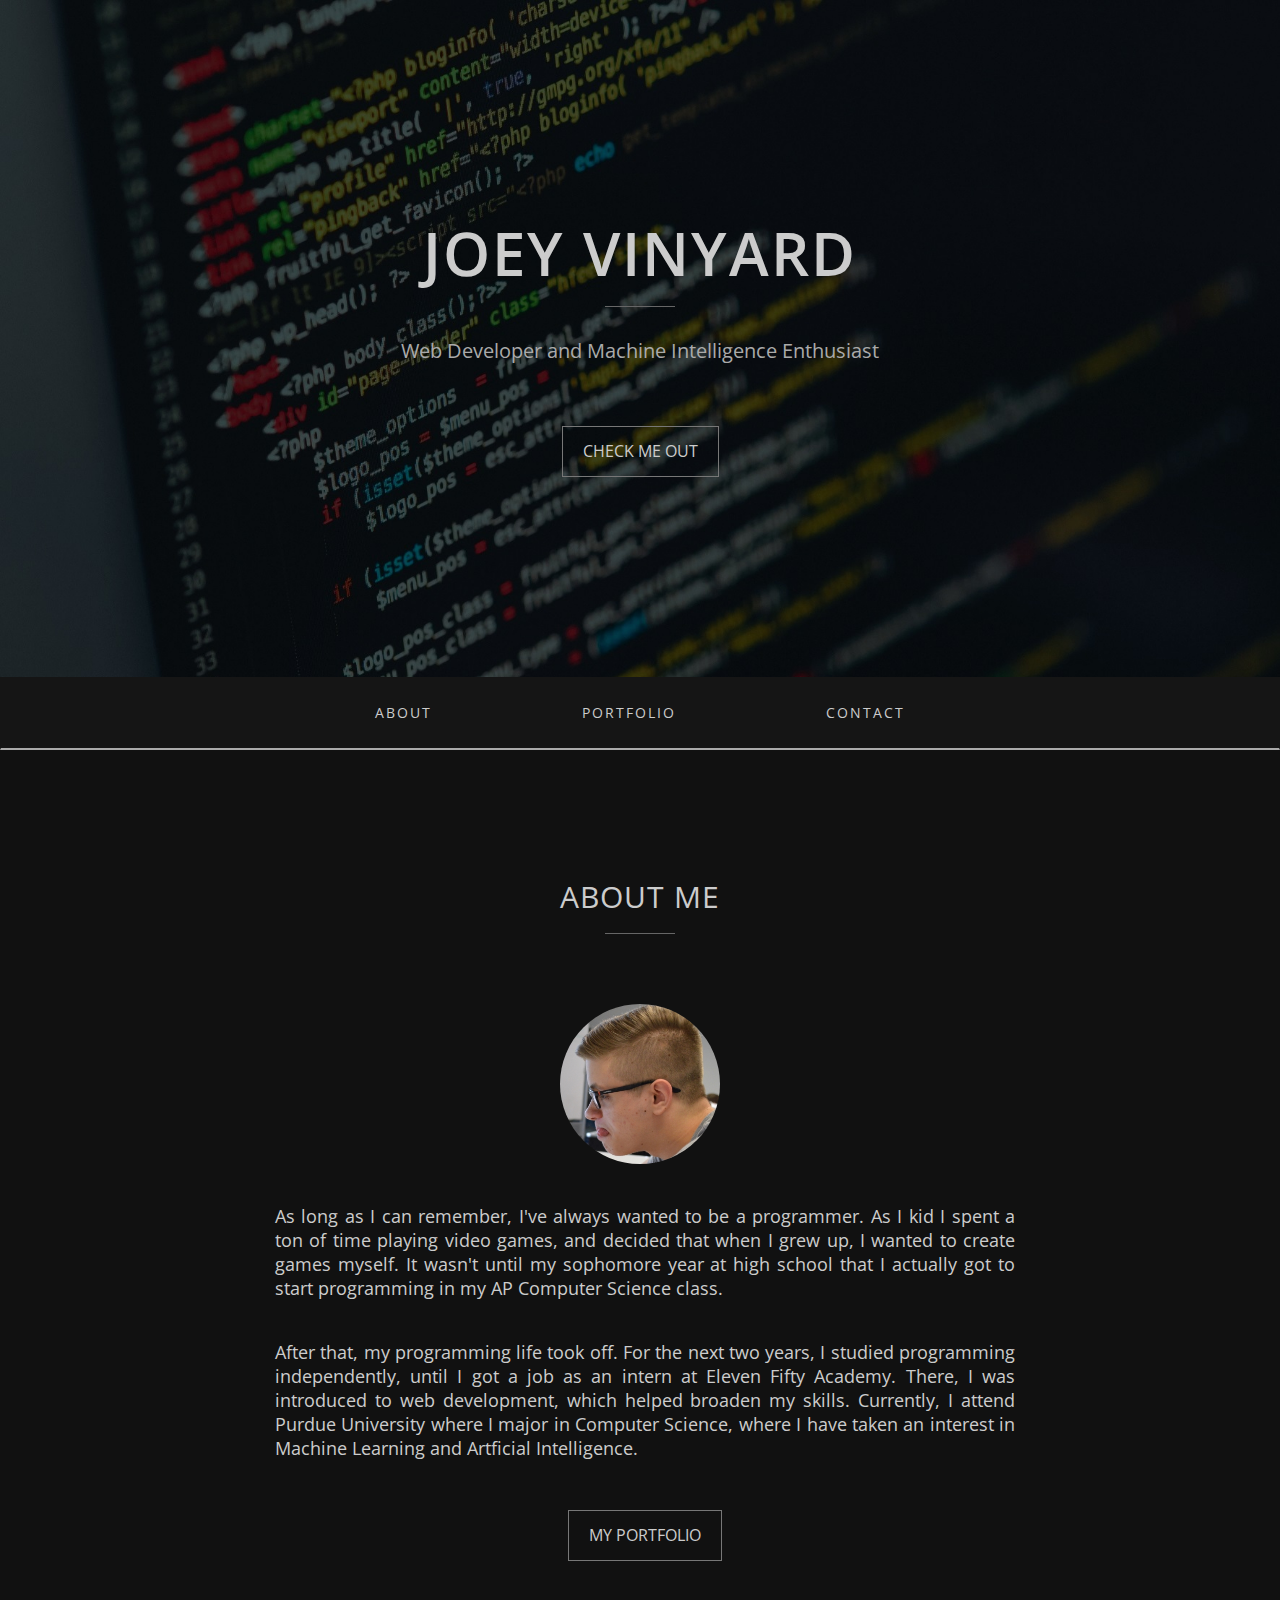
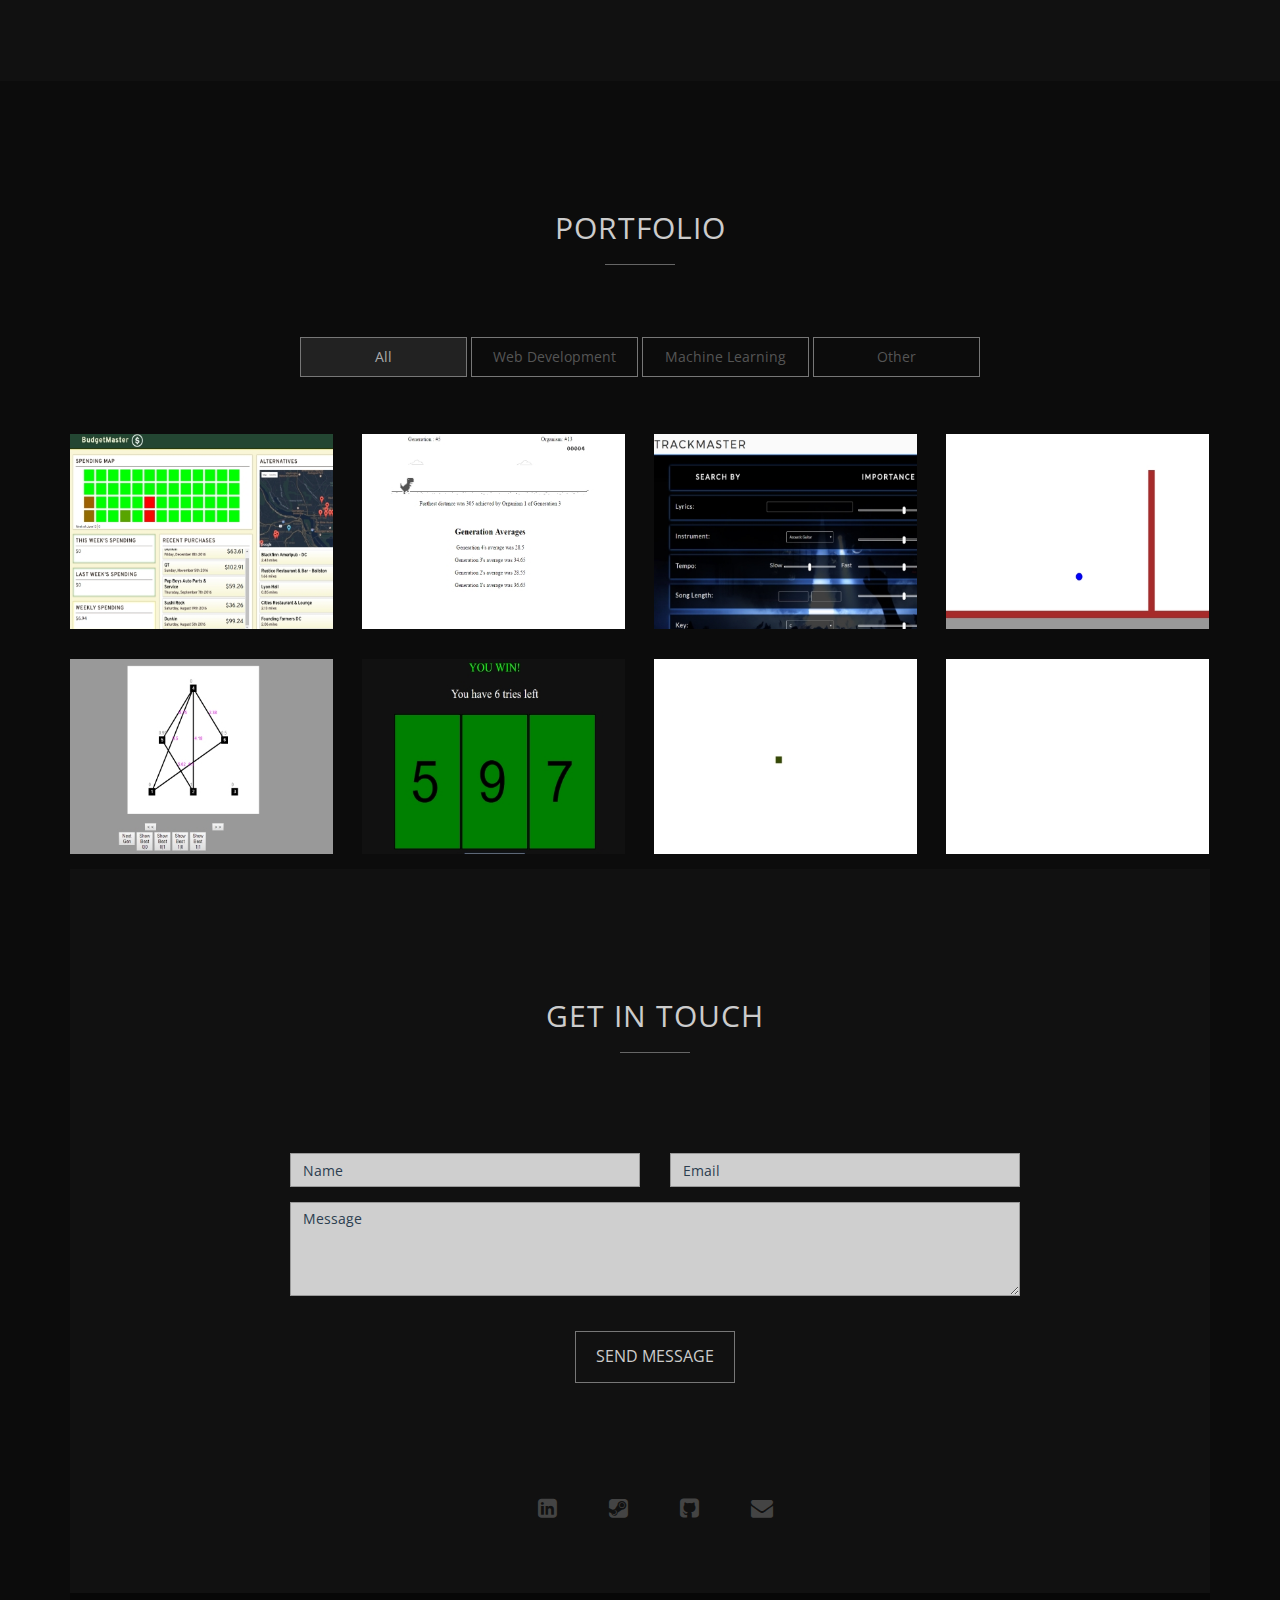
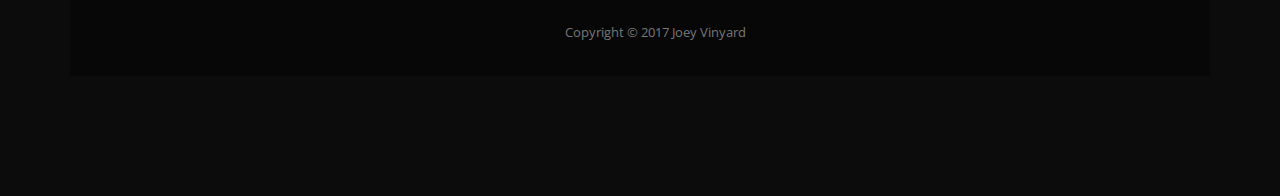
==== index.html @ f8a42db3 "Everything but php working" ====
<!DOCTYPE html>
  <html lang="en">
  <head>
    <meta charset="utf-8">
    <meta name="viewport" content="width=device-width, initial-scale=1">
    <title>Joey Vinyard's Portfolio</title>
    <meta name="description" content="">
    <meta name="author" content="">

    <link rel="shortcut icon" href="img/favicon.ico" type="image/x-icon">
    <link rel="apple-touch-icon" href="img/apple-touch-icon.png">
    <link rel="apple-touch-icon" sizes="72x72" href="img/apple-touch-icon-72x72.png">
    <link rel="apple-touch-icon" sizes="114x114" href="img/apple-touch-icon-114x114.png">

    <link rel="stylesheet" type="text/css"  href="css/bootstrap.css">
    <link rel="stylesheet" type="text/css" href="fonts/font-awesome/css/font-awesome.css">

    <link rel="stylesheet" type="text/css"  href="css/style.css">
    <link rel="stylesheet" type="text/css" href="css/nivo-lightbox/nivo-lightbox.css">
    <link rel="stylesheet" type="text/css" href="css/nivo-lightbox/default.css">
    <link href='http://fonts.googleapis.com/css?family=Open+Sans:400,700,800,600,300' rel='stylesheet' type='text/css'>

  </head>
  <body id="page-top" data-spy="scroll" data-target=".navbar-fixed-top">

    <!-- Header -->
    <header id="header">
      <div class="intro">
        <div class="container">
          <div class="row">
            <div class="intro-text">
              <h1>Joey Vinyard</h1>
              <hr>
              <p>Web Developer and Machine Intelligence Enthusiast</p>
              <a href="#about" class="btn btn-default btn-lg page-scroll">Check Me Out</a> </div>
            </div>
          </div>
        </div>
      </header>
      <!-- Navigation -->
      <div id="nav">
        <nav class="navbar navbar-custom">
          <div class="container">
            <div class="navbar-header">
              <button type="button" class="navbar-toggle" data-toggle="collapse" data-target=".navbar-main-collapse"> <i class="fa fa-bars"></i> </button>
            </div>

            <!-- Collect the nav links, forms, and other content for toggling -->
            <div class="collapse navbar-collapse navbar-main-collapse">
              <ul class="nav navbar-nav">
                <!-- Hidden li included to remove active class from about link when scrolled up past about section -->
                <li class="hidden"> <a href="#page-top"></a> </li>
                <li> <a class="page-scroll" href="#about">About</a> </li>
                <li> <a class="page-scroll" href="#portfolio">Portfolio</a> </li>
                <li> <a class="page-scroll" href="#contact">Contact</a> </li>
              </ul>
            </div>
          </div>
        </nav>
      </div>
      <!-- About Section -->
      <div id="about">
        <div class="container">
          <div class="section-title text-center center">
            <h2>About Me</h2>
            <hr>
          </div>
          <div class="row">
            <div class="col-md-12 text-center"><img src="img/about.jpg" class="img-responsive"></div>
            <div class="col-md-8 col-md-offset-2">
              <div class="about-text">
                <p>As long as I can remember, I've always wanted to be a programmer. As I kid I spent a ton of time playing video games, and decided that when I grew up, I wanted to create games myself. It wasn't until my sophomore year at high school that I actually got to start programming in my AP Computer Science class.</p>
                <p>After that, my programming life took off. For the next two years, I studied programming independently, until I got a job as an intern at Eleven Fifty Academy. There, I was introduced to web development, which helped broaden my skills. Currently, I attend Purdue University where I major in Computer Science, where I have taken an interest in Machine Learning and Artficial Intelligence.</p>
                <a href="#portfolio" class="btn btn-default btn-lg page-scroll">My Portfolio</a> </div>
              </div>
            </div>
          </div>
        </div>
        <!-- Portfolio Section -->
        <div id="portfolio">
          <div class="container">
            <div class="section-title text-center center">
              <h2>Portfolio</h2>
              <hr>
            </div>
            <div class="categories">
              <ul class="cat col-xs-10 col-xs-offset-1">
                <li>
                  <ol class="type">
                    <li>
                      <div class="button-container">
                        <a href="#" data-filter="*" class="active">All</a>
                      </div>
                    </li>
                    <li>
                      <div class="button-container">
                        <a href="#" data-filter=".web">Web Development</a>
                      </div>
                    </li>
                    <li>
                      <div class="button-container">
                        <a href="#" data-filter=".ml">Machine Learning</a>
                      </div>
                    </li>
                    <li>
                      <div class="button-container">
                        <a href="#" data-filter=".other">Other</a>
                      </div>
                    </li>
                  </ol>
                </li>
              </ul>
              <div class="clearfix"></div>
            </div>
            <div class="row">
              <div class="portfolio-items">
                <div class="col-sm-6 col-md-3 col-lg-3 web">
                  <div class="portfolio-item">
                    <div class="hover-bg"> <a href="https://github.com/JoeyVinyard/BudgetMaster" title="Budget Master" data-lightbox-gallery="gallery1">
                      <div class="hover-text">
                        <h4>Budget Master</h4>
                      </div>
                      <img src="img/portfolio/01-small.jpg" class="img-responsive" alt="Budget Master"> </a> </div>
                    </div>
                  </div>
                  <div class="col-sm-6 col-md-3 col-lg-3 ml">
                    <div class="portfolio-item">
                      <div class="hover-bg"> <a href="projects/NeuralTrex/index.html" title="Neural T-Rex" data-lightbox-gallery="gallery1">
                        <div class="hover-text">
                          <h4>Neural T-Rex</h4>
                        </div>
                        <img src="img/portfolio/02-small.jpg" class="img-responsive" alt="Neural T-Rex"> </a> </div>
                      </div>
                    </div>
                    <div class="col-sm-6 col-md-3 col-lg-3 web">
                      <div class="portfolio-item">
                        <div class="hover-bg"> <a href="https://github.com/Chris-Coraggio/TrackMaster" title="TrackMaster" data-lightbox-gallery="gallery1">
                          <div class="hover-text">
                            <h4>Track Master</h4>
                          </div>
                          <img src="img/portfolio/03-small.jpg" class="img-responsive" alt="TrackMaster"> </a> </div>
                        </div>
                      </div>
                      <div class="col-sm-6 col-md-3 col-lg-3 other">
                        <div class="portfolio-item">
                          <div class="hover-bg"> <a href="projects/JSPhysics/index.html" title="JS Physics" data-lightbox-gallery="gallery1">
                            <div class="hover-text">
                              <h4>JS Physics</h4>
                            </div>
                            <img src="img/portfolio/04-small.jpg" class="img-responsive" alt="JS Physics"> </a> </div>
                          </div>
                        </div>
                        <div class="col-sm-6 col-md-3 col-lg-3 ml">
                          <div class="portfolio-item">
                            <div class="hover-bg"> <a href="projects/NEAT-XOR/index.html" title="NEAT-XOR" data-lightbox-gallery="gallery1">
                              <div class="hover-text">
                                <h4>NEAT-XOR</h4>
                              </div>
                              <img src="img/portfolio/05-small.jpg" class="img-responsive" alt="NEAT-XOR"> </a> </div>
                            </div>
                          </div>
                          <div class="col-sm-6 col-md-3 col-lg-3 other">
                            <div class="portfolio-item">
                              <div class="hover-bg"> <a href="projects/Guessing/guess.html" title="Guessing Game" data-lightbox-gallery="gallery1">
                                <div class="hover-text">
                                  <h4>Guessing Game</h4>
                                </div>
                                <img src="img/portfolio/06-small.jpg" class="img-responsive" alt="Guessing Game"> </a> </div>
                              </div>
                            </div>
                            <div class="col-sm-6 col-md-3 col-lg-3 web">
                              <div class="portfolio-item">
                                <div class="hover-bg"> <a href="https://github.com/JoeyVinyard/SocialRuut2" title="Social Ruut" data-lightbox-gallery="gallery1">
                                  <div class="hover-text">
                                    <h4>Social Ruut</h4>
                                  </div>
                                  <img src="img/portfolio/07-small.jpg" class="img-responsive" alt="Social Ruut"> </a> </div>
                                </div>
                              </div>
                              <div class="col-sm-6 col-md-3 col-lg-3">
                                <div class="portfolio-item">
                                <div class="hover-bg"> <a title="Nothing Yet!">
                                    <div class="hover-text">
                                      <h4>Nothing Yet!</h4>
                                    </div>
                                    <img src="img/portfolio/08-small.jpg" class="img-responsive" alt="Nothing Yet!"> </a> </div>
                                  </div>
                                </div>
                              </div>
                            </div>
                            <!-- Contact Section -->
                            <div id="contact" class="text-center">
                              <div class="container">
                                <div class="section-title text-center center">
                                  <h2>Get In Touch</h2>
                                  <hr align="center">
                                </div>
                                <div class="col-md-8 col-md-offset-2">
                                  <form name="sentMessage" id="contactForm" novalidate>
                                    <div class="row">
                                      <div class="col-md-6">
                                        <div class="form-group">
                                          <input type="text" id="name" class="form-control" placeholder="Name" required="required">
                                          <p class="help-block text-danger"></p>
                                        </div>
                                      </div>
                                      <div class="col-md-6">
                                        <div class="form-group">
                                          <input type="email" id="email" class="form-control" placeholder="Email" required="required">
                                          <p class="help-block text-danger"></p>
                                        </div>
                                      </div>
                                    </div>
                                    <div class="form-group">
                                      <textarea name="message" id="message" class="form-control" rows="4" placeholder="Message" required></textarea>
                                      <p class="help-block text-danger"></p>
                                    </div>
                                    <div id="success"></div>
                                    <button type="submit" class="btn btn-default btn-lg">Send Message</button>
                                  </form>
                                  <div class="social">
                                    <ul>
                                      <li><a href="http://www.linkedin.com/in/joeyvinyard"><i class="fa fa-linkedin-square"></i></a></li>
                                      <li><a href="http://steamcommunity.com/id/bobaliny2"><i class="fa fa-steam-square"></i></a></li>
                                      <li><a href="http://www.github.com/joeyvinyard"><i class="fa fa-github-square"></i></a></li>
                                      <li><a href="mailto:joey@joeyvinyard.com"><i class="fa fa-envelope"></i></a></li>
                                    </ul>
                                  </div>
                                </div>
                              </div>
                            </div>
                            <div id="footer">
                              <div class="container text-center">
                                <div class="fnav">
                                  <p>Copyright &copy; 2017 Joey Vinyard</p>
                                </div>
                              </div>
                            </div>
                          </div>
                        </div>
                        <script type="text/javascript" src="js/jquery.1.11.1.js"></script> 
                        <script type="text/javascript" src="js/bootstrap.js"></script> 
                        <script type="text/javascript" src="js/nivo-lightbox.js"></script> 
                        <script type="text/javascript" src="js/jquery.isotope.js"></script> 
                        <script type="text/javascript" src="js/jqBootstrapValidation.js"></script> 
                        <script type="text/javascript" src="js/contact_me.js"></script> 
                        <script type="text/javascript" src="js/main.js"></script>
                      </body>
                      </html>
---- css/style.css ----
body, html {
	font-family: 'Open Sans', sans-serif;
	text-rendering: optimizeLegibility !important;
	-webkit-font-smoothing: antialiased !important;
	color: #777;
	width: 100% !important;
	height: 100% !important;
	min-height: 100%;
}
h2 {
	margin: 0 0 20px 0;
	color: #CCC;
	text-transform: uppercase;
	letter-spacing: 1px;
	font-weight: 400;
	font-size: 30px;
}
h3, h4 {
	color: #CCC;
	font-size: 18px;
	font-weight: 300;
	letter-spacing: 1px;
}
h5 {
	text-transform: uppercase;
	font-weight: 700;
	line-height: 20px;
}
p.intro {
	font-size: 16px;
	margin: 12px 0 0;
	line-height: 24px;
}
a {
	color: #555;
}
a:hover, a:focus {
	text-decoration: none;
	color: #000;
}
ul, ol {
	list-style: none;
}
.clearfix:after {
	visibility: hidden;
	display: block;
	font-size: 0;
	content: " ";
	clear: both;
	height: 0;
}
.clearfix {
	display: inline-block;
}
* html .clearfix {
	height: 1%;
}
.clearfix {
	display: block;
}
ul, ol {
	padding: 0;
	webkit-padding: 0;
	moz-padding: 0;
}
hr {
	height: 1px;
	width: 70px;
	text-align: center;
	position: relative;
	background: #666;
	margin: 0 auto;
	margin-bottom: 30px;
	border: 0;
}
/* Navigation */
#nav {
	z-index: 9999;
}
#nav.affix {
	position: fixed;
	top: 0;
	width: 100%
}
.navbar .navbar-nav {
	display: inline-block;
	float: none;
	vertical-align: top;
}
.navbar .navbar-collapse {
	text-align: center;
}
.navbar-custom {
	margin-bottom: 0;
	background-color: #151515;
	border-radius: 0px;
	padding: 10px 0;
	border-bottom: 2px solid #AAA;
}
.navbar-custom a {
	color: #CCC;
}
.navbar-custom .nav li a {
	margin: 0 60px;
	text-transform: uppercase;
	letter-spacing: 2px;
	-webkit-transition: background .3s ease-in-out;
	-moz-transition: background .3s ease-in-out;
	transition: background .3s ease-in-out;
}
.navbar-custom .nav li a:hover {
	outline: 0;
	color: #000;
	background-color: transparent;
}
.navbar-custom .nav li a:focus, .navbar-custom .nav li a:active {
	outline: 0;
	background-color: transparent;
	color: #000;
}
.navbar-custom .nav li.active {
	outline: 0;
}
.navbar-custom .nav li.active a {
	background-color: rgba(255,255,255,.3);
}
.navbar-custom .nav li.active a:hover {
	color: #fff;
}
.btn-default {
	text-transform: uppercase;
	color: #CCC;
	background-color: transparent;
	border-color: #777;
	padding: 14px 20px;
	margin: 0;
	font-size: 16px;
	border-radius: 0;
	margin-top: 20px;
}
.btn-default:hover, .btn-default:focus, .btn-default.focus, .btn-default:active, .btn-default.active {
	color: #CCC;
	background-color: transparent;
	border-color: #CCC;
}
/* Header Section */
.intro {
	display: table;
	width: 100%;
	padding: 0;
	text-align: center;
	color: #333;
	background: url(../img/intro-bg1.jpg) no-repeat center top;
	background-color: #e5e5e5;
	-webkit-background-size: cover;
	-moz-background-size: cover;
	background-size: cover;
	-o-background-size: cover;
}
.section-title.center {
	padding: 10px 0 40px 0;
}
.intro h1 {
	font-size: 60px;
	font-weight: 600;
	letter-spacing: 2px;
	text-transform: uppercase;
	margin-bottom: 20px;
	color: #CCC;
}
.intro p {
	font-size: 20px;
	margin-bottom: 40px;
	margin-top: 20px;
	color: #AAA;
}
header .intro-text {
	padding-top: 200px;
	padding-bottom: 200px;
}
/* About Section */
#about {
	background-color: #111;
	padding: 120px 0;
}
#about .about-text {
	margin-left: 10px;
	text-align: center;
	color: #CCC;
}
#about img {
	border-radius: 50%;
	width: 160px;
	height: 160px;
	display: inline-block;
}
#about p {
	margin-top: 40px;
	margin-bottom: 30px;
	line-height: 24px;
	font-size: 18px;
	text-align: justify
}
/* Portfolio Section */
#portfolio {
	padding: 120px 0;
	background: #0C0C0C;
}
.categories {
	padding-bottom: 30px;
	text-align: center;
}
ul.cat li {
	display: inline-block;
}
ol.type li {
	display: inline-block;
	padding: 2px 0px;
}
ol.type li div{
	border: 1px solid #777;
}
ol.type li a {
	display:block;
	width: 165px;
	padding: 9px 0px;
	color: #555;
}
ol.type li a.active {
	background: #222;
	color: #AAA;
}
ol.type li a:hover {
	background: #222;
	color: #AAA;
}
.isotope-item {
	z-index: 2
}
.isotope-hidden.isotope-item {
	z-index: 1
}
.isotope, .isotope .isotope-item {
	/* change duration value to whatever you like */
	-webkit-transition-duration: 0.8s;
	-moz-transition-duration: 0.8s;
	transition-duration: 0.8s;
}
.isotope-item {
	margin-right: -1px;
	-webkit-backface-visibility: hidden;
	backface-visibility: hidden;
}
.isotope {
	-webkit-backface-visibility: hidden;
	backface-visibility: hidden;
	-webkit-transition-property: height, width;
	-moz-transition-property: height, width;
	transition-property: height, width;
}
.isotope .isotope-item {
	-webkit-backface-visibility: hidden;
	backface-visibility: hidden;
	-webkit-transition-property: -webkit-transform, opacity;
	-moz-transition-property: -moz-transform, opacity;
	transition-property: transform, opacity;
}
.portfolio-item {
	margin: 15px 0;
	-webkit-transition: all 0.5s ease-out;
	-moz-transition: all 0.5s ease-out;
	-ms-transition: all 0.5s ease-out;
	-o-transition: all 0.5s ease-out;
	transition: all 0.5s ease-out;
}
.portfolio-item:hover {
	-webkit-transform: scale(1.1);
	-moz-transform: scale(1.1);
	-ms-transform: scale(1.1);
	-o-transform: scale(1.1);
	transform: scale(1.1);
}
.portfolio-item .hover-bg {
	height: 195px;
	overflow: hidden;
	position: relative;
}
.hover-bg .hover-text {
	position: absolute;
	text-align: center;
	margin: 0 auto;
	color: #ffffff;
	background: rgba(0, 0, 0, 0.66);
	padding: 30% 0 0 0;
	height: 100%;
	width: 100%;
	opacity: 0;
	transition: all 0.5s;
}
.hover-bg .hover-text>h4 {
	text-transform: uppercase;
	opacity: 0;
	color: #fff;
	-webkit-transform: translateY(100%);
	transform: translateY(100%);
	transition: all 0.3s;
}
.hover-bg:hover .hover-text>h4 {
	opacity: 1;
	-webkit-backface-visibility: hidden;
	-webkit-transform: translateY(0);
	transform: translateY(0);
}
.hover-bg .hover-text>i {
	opacity: 0;
	-webkit-transform: translateY(0);
	transform: translateY(0);
	transition: all 0.3s;
}
.hover-bg:hover .hover-text>i {
	opacity: 1;
	-webkit-backface-visibility: hidden;
	-webkit-transform: translateY(100%);
	transform: translateY(100%);
}
.hover-bg:hover .hover-text {
	opacity: 1;
}
#portfolio i.fa {
	font-size: 20px;
	padding: 5px;
	color: #E87E04;
}
/* Contact Section */
#contact {
	padding: 120px 0 60px 0;
	background: #111;
}
#contact h3 {
	padding-top: 20px;
	font-size: 20px;
	font-weight: 400;
	color: #fff;
}
#contact form {
	padding: 30px 0;
}
#contact .text-danger {
	color: #E87E04;
	text-align: left;
}
label {
	font-size: 12px;
	font-weight: 400;
	font-family: 'Open Sans', sans-serif;
	float: left;
}
#contact .form-control {
	display: block;
	width: 100%;
	padding: 6px 12px;
	font-size: 14px;
	line-height: 1.42857143;
	color: #2c3e50;
	background-color: rgba(255,255,255,0.8);
	background-image: none;
	border: 1px solid #999;
	border-radius: 0;
	-webkit-box-shadow: none;
	box-shadow: none;
	-webkit-transition: none;
	-o-transition: none;
	transition: none;
}
#contact .form-control:focus {
	border-color: inherit;
	outline: 0;
	-webkit-box-shadow: transparent;
	box-shadow: transparent;
}
.form-control::-webkit-input-placeholder {
color: #2c3e50;
}
.form-control:-moz-placeholder {
color: #2c3e50;
}
.form-control::-moz-placeholder {
color: #2c3e50;
}
.form-control:-ms-input-placeholder {
color: #2c3e50;
}
#contact .social {
	margin-top: 80px;
}
#contact .social ul li {
	display: inline-block;
	margin: 0 20px;
}
#contact .social i.fa {
	font-size: 22px;
	padding: 4px;
	color: #444;
	transition: all 0.5s;
}
#contact .social i.fa:hover {
	color: #CCC;
}
.btn:active, .btn.active {
	background-image: none;
	outline: 0;
	-webkit-box-shadow: none;
	box-shadow: none;
}
a:focus, .btn:focus, .btn:active:focus, .btn.active:focus, .btn.focus, .btn:active.focus, .btn.active.focus {
	outline: none;
	outline-offset: none;
}
/* Footer Section*/
#footer {
	background: #070707;
	color: #777;
	padding: 30px 0 25px 0;
}
#footer p {
	font-size: 13px;
}
#footer a {
	color: #555;
}
#footer a:hover {
	color: #000;
}
---- css/nivo-lightbox/default.css ----
/*
 * Nivo Lightbox Default Theme v1.0
 * http://dev7studios.com/nivo-lightbox
 *
 * Copyright 2013, Dev7studios
 * Free to use and abuse under the MIT license.
 * http://www.opensource.org/licenses/mit-license.php
 */
 
 .nivo-lightbox-theme-default * {
    -webkit-box-sizing: initial !important;
    -moz-box-sizing: initial !important;
    box-sizing: initial !important;
 }
.nivo-lightbox-theme-default.nivo-lightbox-overlay { 
	background: #666;
	background: rgba(0,0,0,0.6); 
}
.nivo-lightbox-theme-default .nivo-lightbox-content.nivo-lightbox-loading { background: url(loading.gif) no-repeat 50% 50%; }

.nivo-lightbox-theme-default .nivo-lightbox-nav {
	top: 10%;
	width: 8%;
	height: 80%;
	text-indent: -9999px;
	background-repeat: no-repeat;
	background-position: 50% 50%;
	opacity: 0.5;
}
.nivo-lightbox-theme-default .nivo-lightbox-nav:hover { 
	opacity: 1; 
	background-color: transparent;
}
.nivo-lightbox-theme-default .nivo-lightbox-prev { 
	background-image: url(prev.png); 
	border-radius: 0 3px 3px 0;
}
.nivo-lightbox-theme-default .nivo-lightbox-next { 
	background-image: url(next.png); 
	border-radius: 3px 0 0 3px;
}

.nivo-lightbox-theme-default .nivo-lightbox-close {
	display: block;
	background: url(close.png) no-repeat 5px 5px;
	width: 16px;
	height: 16px;
	text-indent: -9999px;
	padding: 5px;
	opacity: 0.5;
}
.nivo-lightbox-theme-default .nivo-lightbox-close:hover { opacity: 1; }

.nivo-lightbox-theme-default .nivo-lightbox-title-wrap { bottom: -7%; }
.nivo-lightbox-theme-default .nivo-lightbox-title {
	font: 14px/20px 'Helvetica Neue', Helvetica, Arial, sans-serif;
	font-style: normal;
	font-weight: normal;
	background: #000;
	color: #fff;
	padding: 7px 15px;
	border-radius: 30px;
}

.nivo-lightbox-theme-default .nivo-lightbox-image img {
	background: #fff;
	-webkit-box-shadow: 0px 1px 1px rgba(0,0,0,0.4);
	   -moz-box-shadow: 0px 1px 1px rgba(0,0,0,0.4);
	        box-shadow: 0px 1px 1px rgba(0,0,0,0.4);
}
.nivo-lightbox-theme-default .nivo-lightbox-ajax,
.nivo-lightbox-theme-default .nivo-lightbox-inline {
	background: #fff;
	padding: 40px;
	-webkit-box-shadow: 0px 1px 1px rgba(0,0,0,0.4);
	   -moz-box-shadow: 0px 1px 1px rgba(0,0,0,0.4);
	        box-shadow: 0px 1px 1px rgba(0,0,0,0.4);
}

@media (-webkit-min-device-pixel-ratio: 1.3),
       (-o-min-device-pixel-ratio: 2.6/2),
       (min--moz-device-pixel-ratio: 1.3),
       (min-device-pixel-ratio: 1.3),
       (min-resolution: 1.3dppx) {

	.nivo-lightbox-theme-default .nivo-lightbox-content.nivo-lightbox-loading { 
		background-image: url(loading@2x.gif); 
		background-size: 32px 32px;
	}
	.nivo-lightbox-theme-default .nivo-lightbox-prev { 
		background-image: url(prev@2x.png); 
		background-size: 48px 48px;
	}
	.nivo-lightbox-theme-default .nivo-lightbox-next { 
		background-image: url(next@2x.png); 
		background-size: 48px 48px;
	}
	.nivo-lightbox-theme-default .nivo-lightbox-close { 
		background-image: url(close@2x.png); 
		background-size: 16px 16px;
	}
	
}
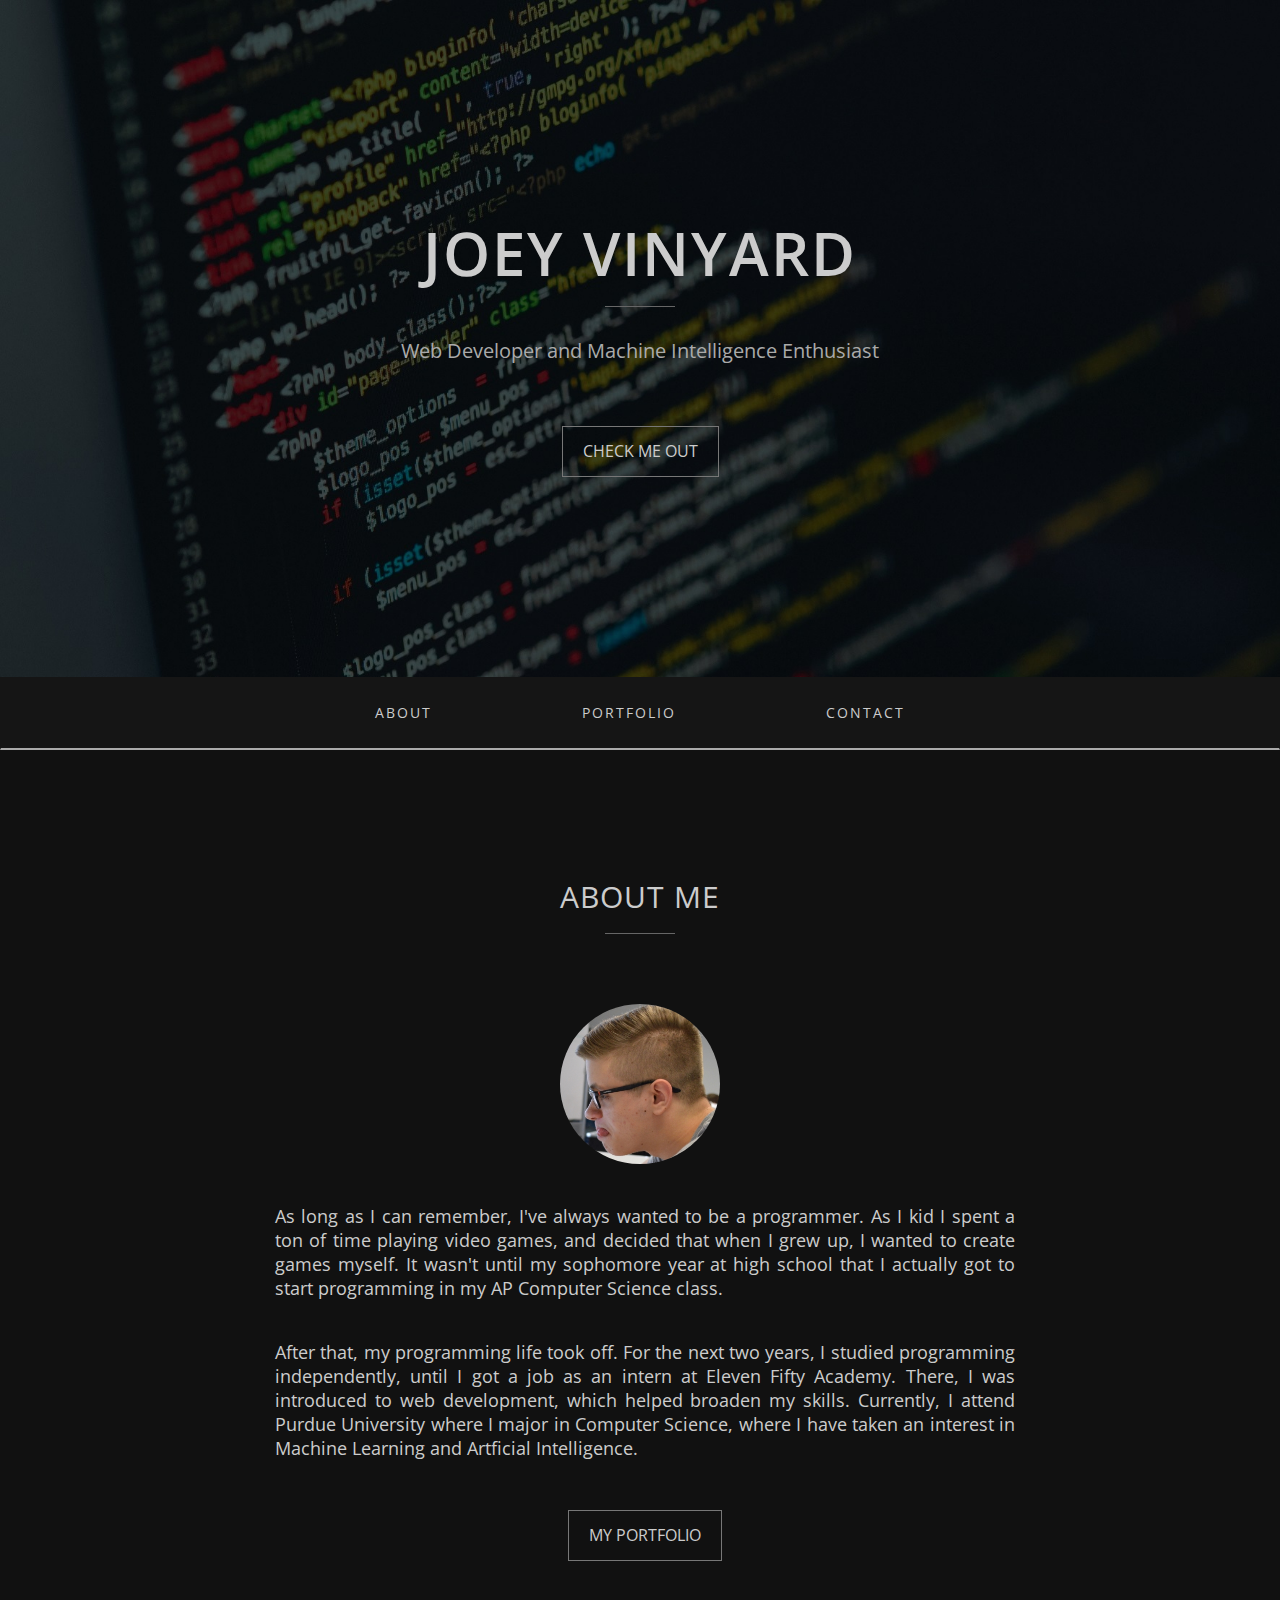
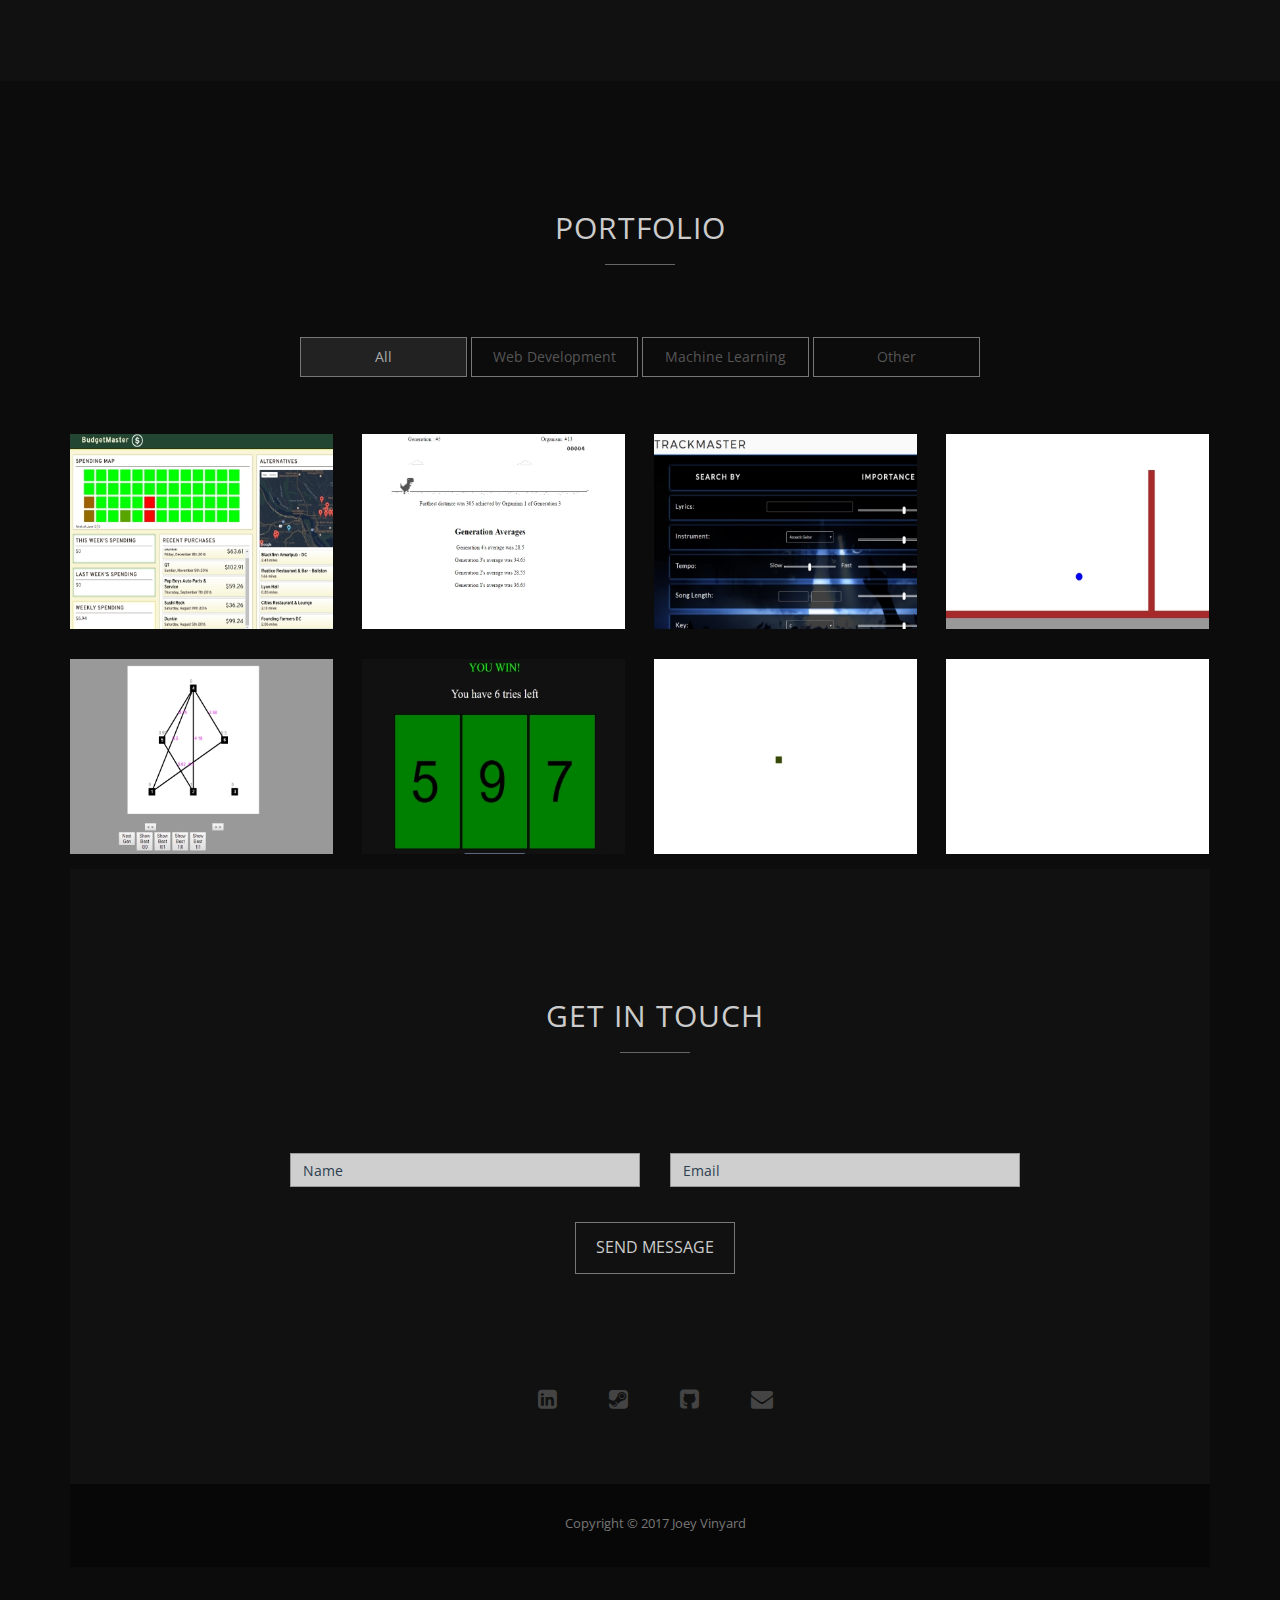
==== commit 299d4f97: "Formspree" ====
--- a/index.html
+++ b/index.html
@@ -196,26 +196,19 @@
                                   <hr align="center">
                                 </div>
                                 <div class="col-md-8 col-md-offset-2">
-                                  <form name="sentMessage" id="contactForm" novalidate>
+                                  <form action="https://formspree.io/joey@joeyvinyard.com" name="sentMessage" method="POST" id="contactForm" novalidate>
                                     <div class="row">
                                       <div class="col-md-6">
                                         <div class="form-group">
-                                          <input type="text" id="name" class="form-control" placeholder="Name" required="required">
-                                          <p class="help-block text-danger"></p>
+                                          <input type="text" id="name" name="name" class="form-control" placeholder="Name" required="required">
                                         </div>
                                       </div>
                                       <div class="col-md-6">
                                         <div class="form-group">
-                                          <input type="email" id="email" class="form-control" placeholder="Email" required="required">
-                                          <p class="help-block text-danger"></p>
+                                          <input type="email" id="email" name="email" class="form-control" placeholder="Email" required="required">
                                         </div>
                                       </div>
                                     </div>
-                                    <div class="form-group">
-                                      <textarea name="message" id="message" class="form-control" rows="4" placeholder="Message" required></textarea>
-                                      <p class="help-block text-danger"></p>
-                                    </div>
-                                    <div id="success"></div>
                                     <button type="submit" class="btn btn-default btn-lg">Send Message</button>
                                   </form>
                                   <div class="social">
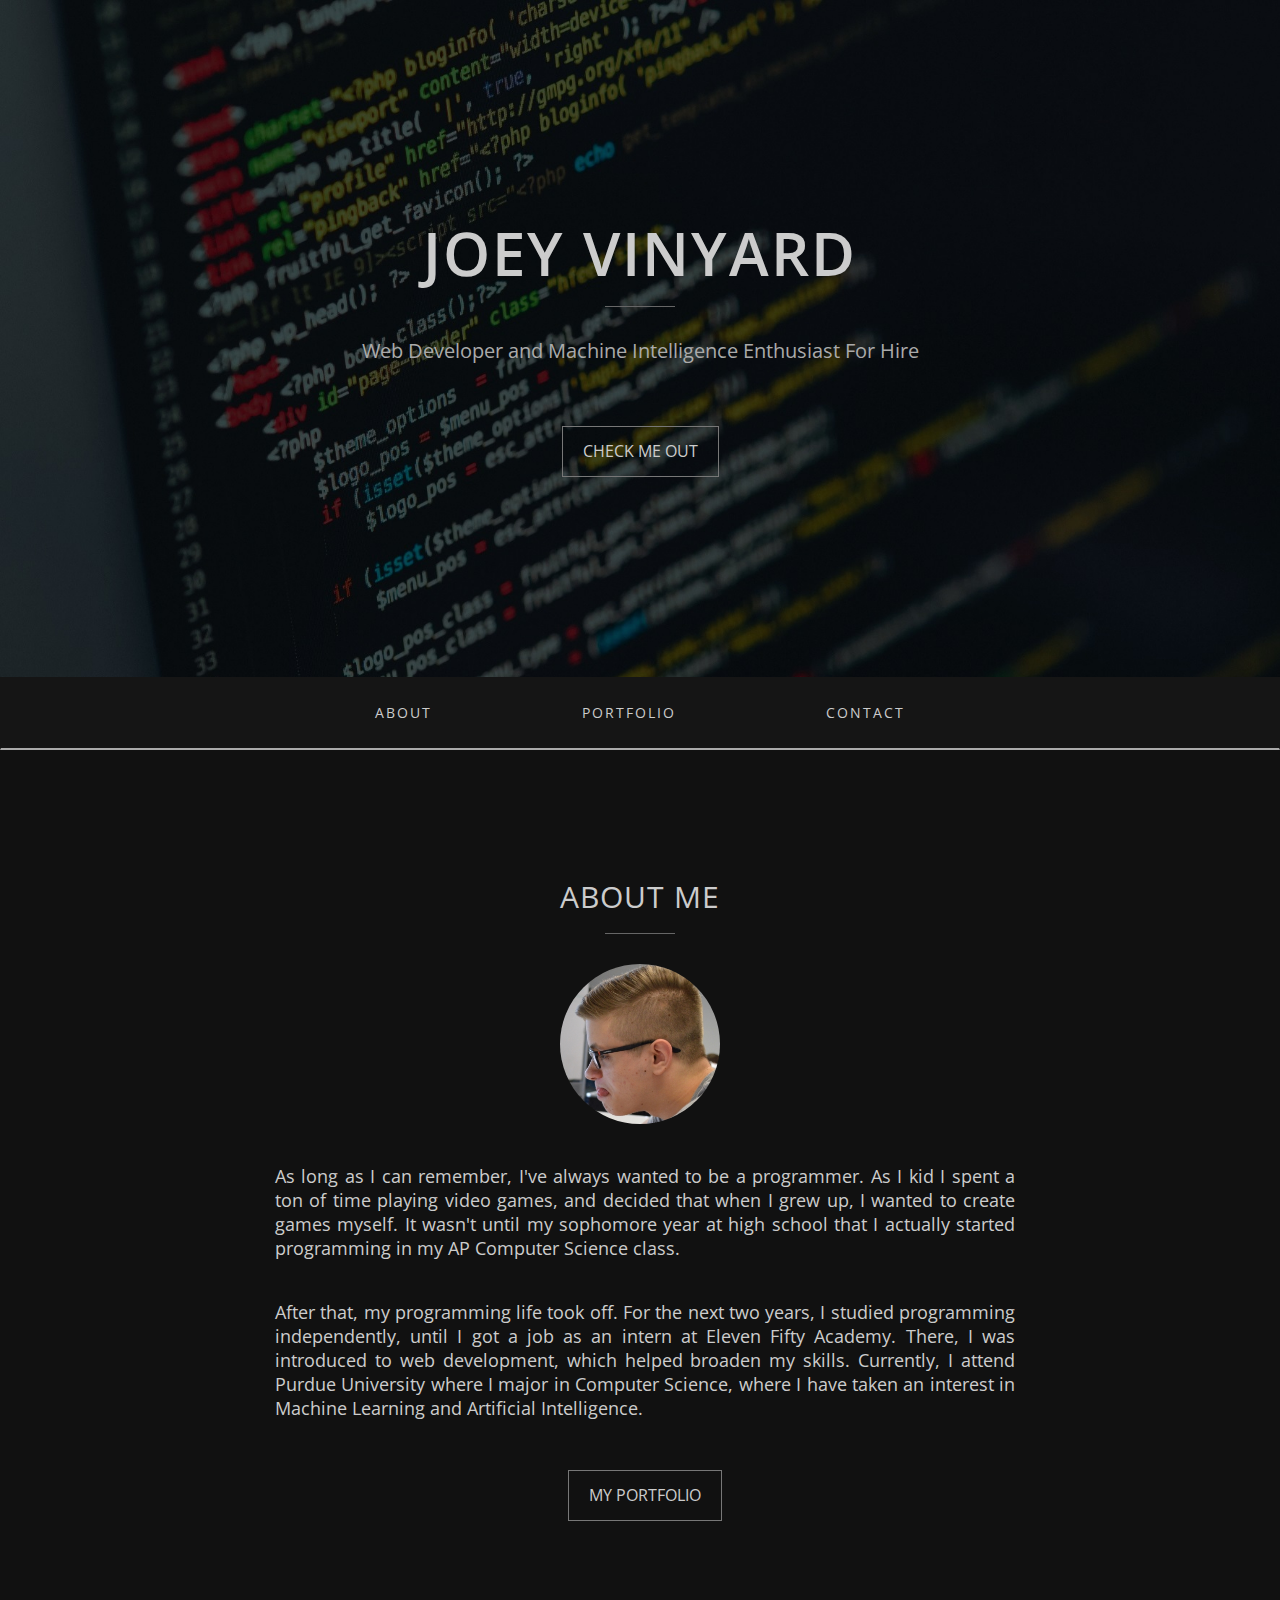
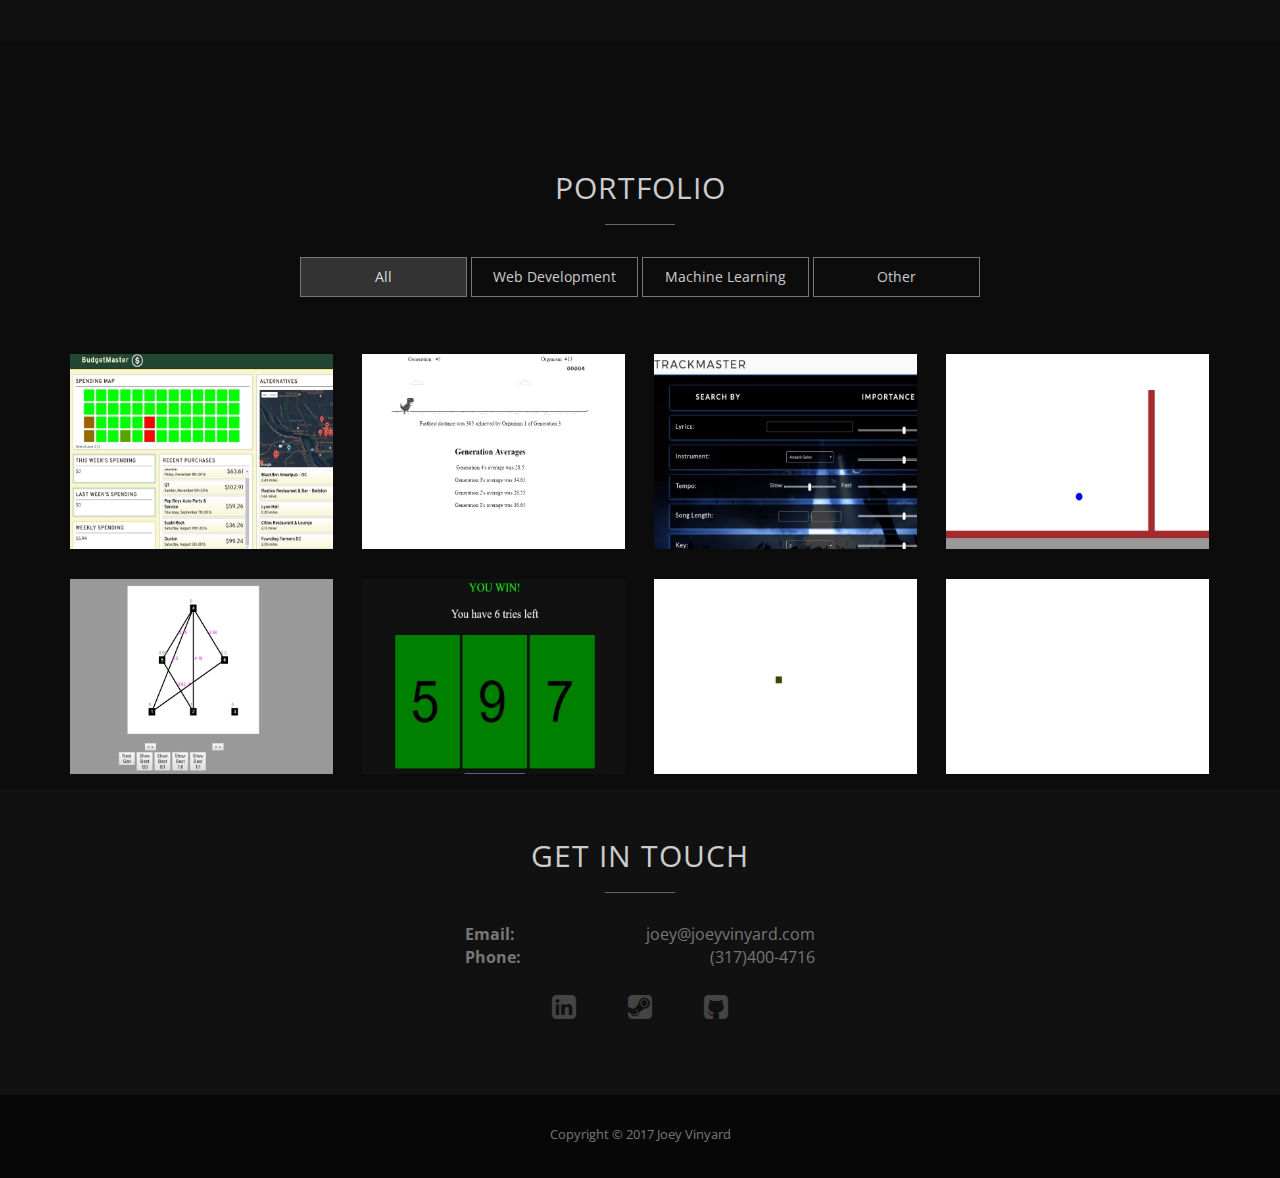
==== commit a25cb2b8: "Final changes" ====
--- a/index.html
+++ b/index.html
@@ -31,7 +31,7 @@
             <div class="intro-text">
               <h1>Joey Vinyard</h1>
               <hr>
-              <p>Web Developer and Machine Intelligence Enthusiast</p>
+              <p>Web Developer and Machine Intelligence Enthusiast For Hire</p>
               <a href="#about" class="btn btn-default btn-lg page-scroll">Check Me Out</a> </div>
             </div>
           </div>
@@ -69,8 +69,8 @@
             <div class="col-md-12 text-center"><img src="img/about.jpg" class="img-responsive"></div>
             <div class="col-md-8 col-md-offset-2">
               <div class="about-text">
-                <p>As long as I can remember, I've always wanted to be a programmer. As I kid I spent a ton of time playing video games, and decided that when I grew up, I wanted to create games myself. It wasn't until my sophomore year at high school that I actually got to start programming in my AP Computer Science class.</p>
-                <p>After that, my programming life took off. For the next two years, I studied programming independently, until I got a job as an intern at Eleven Fifty Academy. There, I was introduced to web development, which helped broaden my skills. Currently, I attend Purdue University where I major in Computer Science, where I have taken an interest in Machine Learning and Artficial Intelligence.</p>
+                <p>As long as I can remember, I've always wanted to be a programmer. As I kid I spent a ton of time playing video games, and decided that when I grew up, I wanted to create games myself. It wasn't until my sophomore year at high school that I actually started programming in my AP Computer Science class.</p>
+                <p>After that, my programming life took off. For the next two years, I studied programming independently, until I got a job as an intern at Eleven Fifty Academy. There, I was introduced to web development, which helped broaden my skills. Currently, I attend Purdue University where I major in Computer Science, where I have taken an interest in Machine Learning and Artificial Intelligence.</p>
                 <a href="#portfolio" class="btn btn-default btn-lg page-scroll">My Portfolio</a> </div>
               </div>
             </div>
@@ -179,7 +179,7 @@
                               </div>
                               <div class="col-sm-6 col-md-3 col-lg-3">
                                 <div class="portfolio-item">
-                                <div class="hover-bg"> <a title="Nothing Yet!">
+                                  <div class="hover-bg"> <a title="Nothing Yet!">
                                     <div class="hover-text">
                                       <h4>Nothing Yet!</h4>
                                     </div>
@@ -188,55 +188,60 @@
                                 </div>
                               </div>
                             </div>
-                            <!-- Contact Section -->
-                            <div id="contact" class="text-center">
-                              <div class="container">
-                                <div class="section-title text-center center">
-                                  <h2>Get In Touch</h2>
-                                  <hr align="center">
-                                </div>
-                                <div class="col-md-8 col-md-offset-2">
-                                  <form action="https://formspree.io/joey@joeyvinyard.com" name="sentMessage" method="POST" id="contactForm" novalidate>
+                          </div>
+                          <!-- Contact Section -->
+                          <div id="contact" class="text-center">
+                            <div class="container">
+                              <div class="section-title text-center center">
+                                <h2>Get In Touch</h2>
+                                <hr align="center">
+                              </div>
+                              <div class="col-md-12">
+                                <div class="row">
+                                  <div class="col-md-offset-3 col-xs-12 col-md-6 contact-text">
                                     <div class="row">
-                                      <div class="col-md-6">
-                                        <div class="form-group">
-                                          <input type="text" id="name" name="name" class="form-control" placeholder="Name" required="required">
-                                        </div>
-                                      </div>
-                                      <div class="col-md-6">
-                                        <div class="form-group">
-                                          <input type="email" id="email" name="email" class="form-control" placeholder="Email" required="required">
-                                        </div>
+                                      <div class="col-xs-3 col-xs-offset-2 contact-descriptor">
+                                        <b>Email:</b>
+                                      </div>
+                                      <div class="col-xs-5 contact-info">
+                                        joey@joeyvinyard.com
                                       </div>
                                     </div>
-                                    <button type="submit" class="btn btn-default btn-lg">Send Message</button>
-                                  </form>
-                                  <div class="social">
-                                    <ul>
-                                      <li><a href="http://www.linkedin.com/in/joeyvinyard"><i class="fa fa-linkedin-square"></i></a></li>
-                                      <li><a href="http://steamcommunity.com/id/bobaliny2"><i class="fa fa-steam-square"></i></a></li>
-                                      <li><a href="http://www.github.com/joeyvinyard"><i class="fa fa-github-square"></i></a></li>
-                                      <li><a href="mailto:joey@joeyvinyard.com"><i class="fa fa-envelope"></i></a></li>
-                                    </ul>
+                                    <div class="row">
+                                      <div class="col-xs-3 col-xs-offset-2 contact-descriptor">
+                                        <b>Phone:</b>
+                                      </div>
+                                      <div class="col-xs-5 contact-info">
+                                        (317)400-4716
+                                      </div>
+                                    </div>
                                   </div>
                                 </div>
-                              </div>
-                            </div>
-                            <div id="footer">
-                              <div class="container text-center">
-                                <div class="fnav">
-                                  <p>Copyright &copy; 2017 Joey Vinyard</p>
-                                </div>
-                              </div>
-                            </div>
-                          </div>
-                        </div>
-                        <script type="text/javascript" src="js/jquery.1.11.1.js"></script> 
-                        <script type="text/javascript" src="js/bootstrap.js"></script> 
-                        <script type="text/javascript" src="js/nivo-lightbox.js"></script> 
-                        <script type="text/javascript" src="js/jquery.isotope.js"></script> 
-                        <script type="text/javascript" src="js/jqBootstrapValidation.js"></script> 
-                        <script type="text/javascript" src="js/contact_me.js"></script> 
-                        <script type="text/javascript" src="js/main.js"></script>
-                      </body>
-                      </html>+                                <div class="social">
+                                  <ul>
+                                    <li><a href="http://www.linkedin.com/in/joeyvinyard"><i class="fa fa-linkedin-square fa-2x"></i></a></li>
+                                    <li><a href="http://steamcommunity.com/id/bobaliny2"><i class="fa fa-steam-square fa-2x"></i></a></li>
+                                    <li><a href="http://www.github.com/joeyvinyard"><i class="fa fa-github-square fa-2x"></i></a></li>
+                                  </ul>
+                                </div>
+                              </div>
+                            </div>
+                          </div>
+                          <div id="footer">
+                            <div class="container text-center">
+                              <div class="fnav">
+                                <p>Copyright &copy; 2017 Joey Vinyard</p>
+                              </div>
+                            </div>
+                          </div>
+                        </div>
+                      </div>
+                      <script type="text/javascript" src="js/jquery.1.11.1.js"></script> 
+                      <script type="text/javascript" src="js/bootstrap.js"></script> 
+                      <script type="text/javascript" src="js/nivo-lightbox.js"></script> 
+                      <script type="text/javascript" src="js/jquery.isotope.js"></script> 
+                      <script type="text/javascript" src="js/jqBootstrapValidation.js"></script> 
+                      <script type="text/javascript" src="js/contact_me.js"></script> 
+                      <script type="text/javascript" src="js/main.js"></script>
+                    </body>
+                    </html>--- a/css/style.css
+++ b/css/style.css
@@ -158,7 +158,7 @@
 	-o-background-size: cover;
 }
 .section-title.center {
-	padding: 10px 0 40px 0;
+	padding: 10px 0 0 0;
 }
 .intro h1 {
 	font-size: 60px;
@@ -203,7 +203,7 @@
 }
 /* Portfolio Section */
 #portfolio {
-	padding: 120px 0;
+	padding: 120px 0 0 0;
 	background: #0C0C0C;
 }
 .categories {
@@ -224,11 +224,11 @@
 	display:block;
 	width: 165px;
 	padding: 9px 0px;
-	color: #555;
+	color: #CCC;
 }
 ol.type li a.active {
-	background: #222;
-	color: #AAA;
+	background: #333;
+	color: #DDD;
 }
 ol.type li a:hover {
 	background: #222;
@@ -327,13 +327,12 @@
 	opacity: 1;
 }
 #portfolio i.fa {
-	font-size: 20px;
 	padding: 5px;
 	color: #E87E04;
 }
 /* Contact Section */
 #contact {
-	padding: 120px 0 60px 0;
+	padding: 40px 0 60px 0;
 	background: #111;
 }
 #contact h3 {
@@ -378,6 +377,15 @@
 	-webkit-box-shadow: transparent;
 	box-shadow: transparent;
 }
+.contact-text{
+	font-size: 16px;
+}
+.contact-descriptor{
+	text-align:left;
+}
+.contact-info{
+	text-align:right;
+}
 .form-control::-webkit-input-placeholder {
 color: #2c3e50;
 }
@@ -391,14 +399,13 @@
 color: #2c3e50;
 }
 #contact .social {
-	margin-top: 80px;
+	margin-top: 20px;
 }
 #contact .social ul li {
 	display: inline-block;
 	margin: 0 20px;
 }
 #contact .social i.fa {
-	font-size: 22px;
 	padding: 4px;
 	color: #444;
 	transition: all 0.5s;
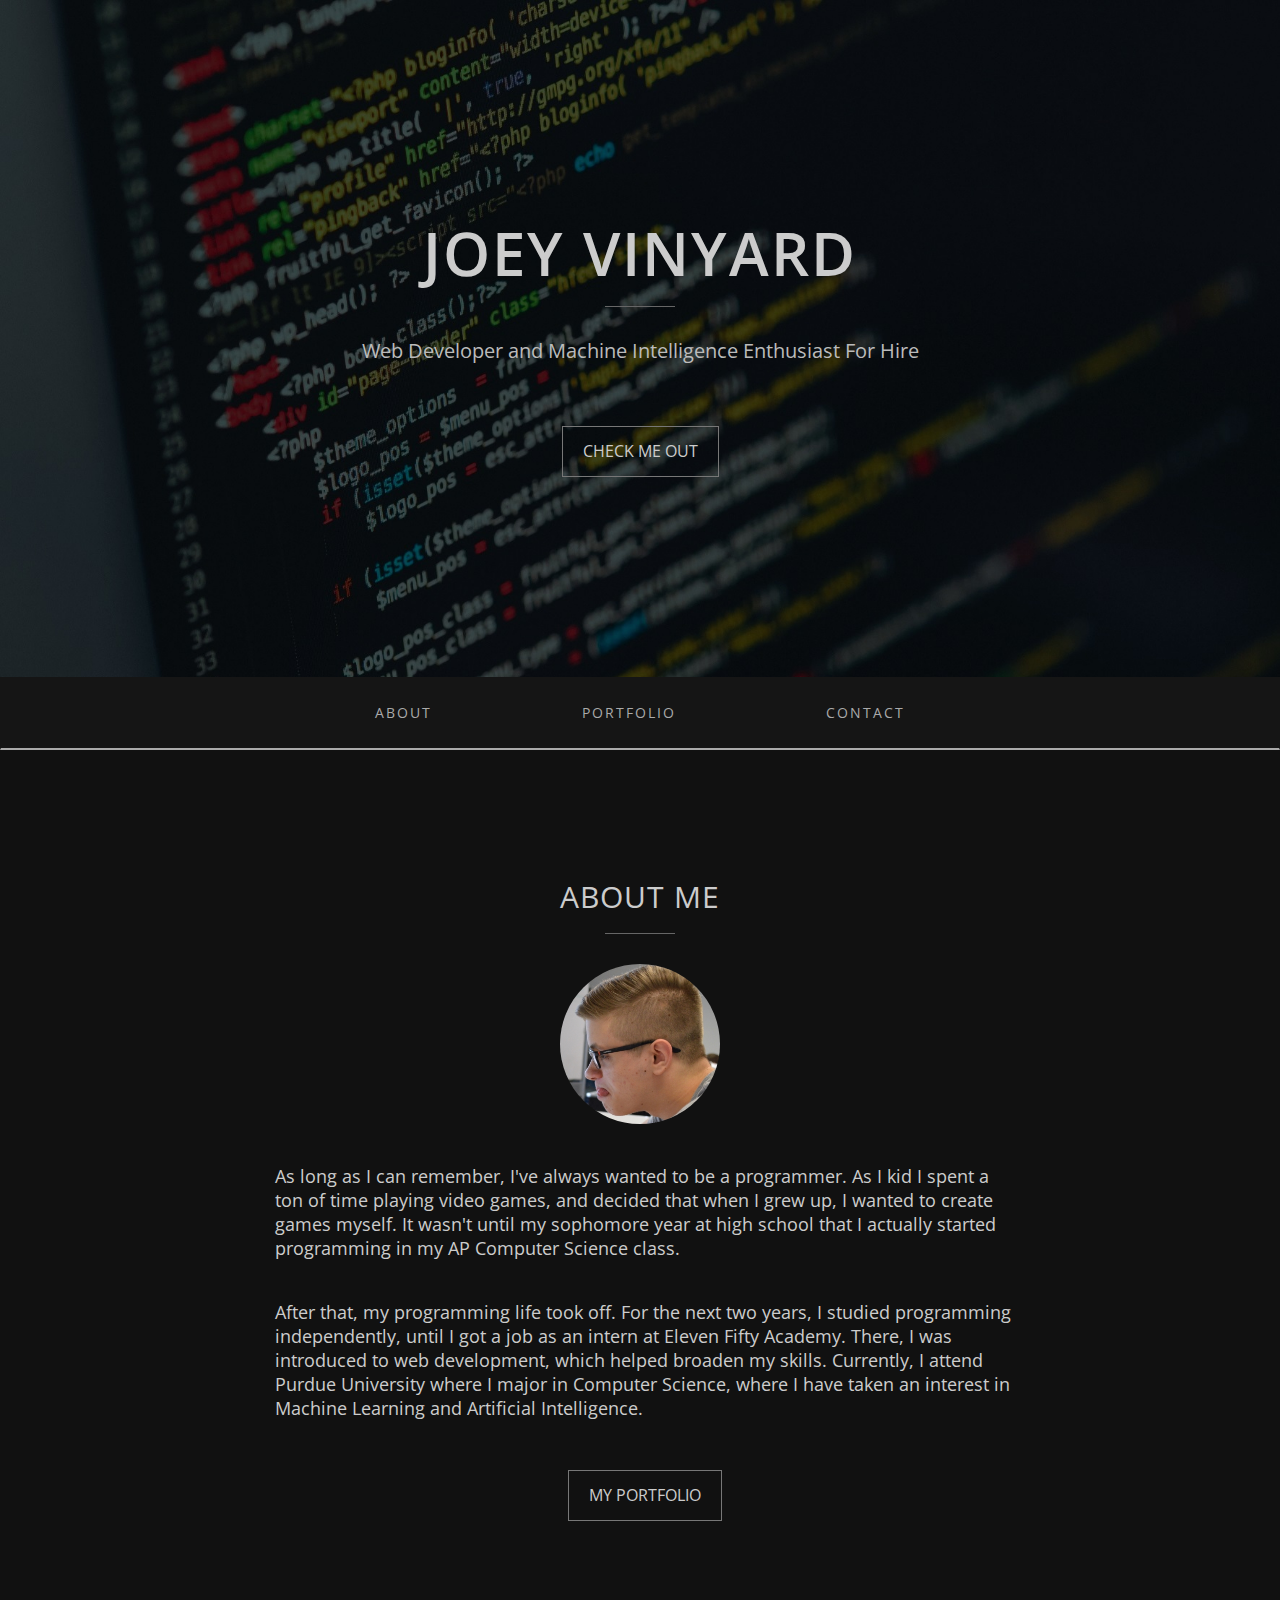
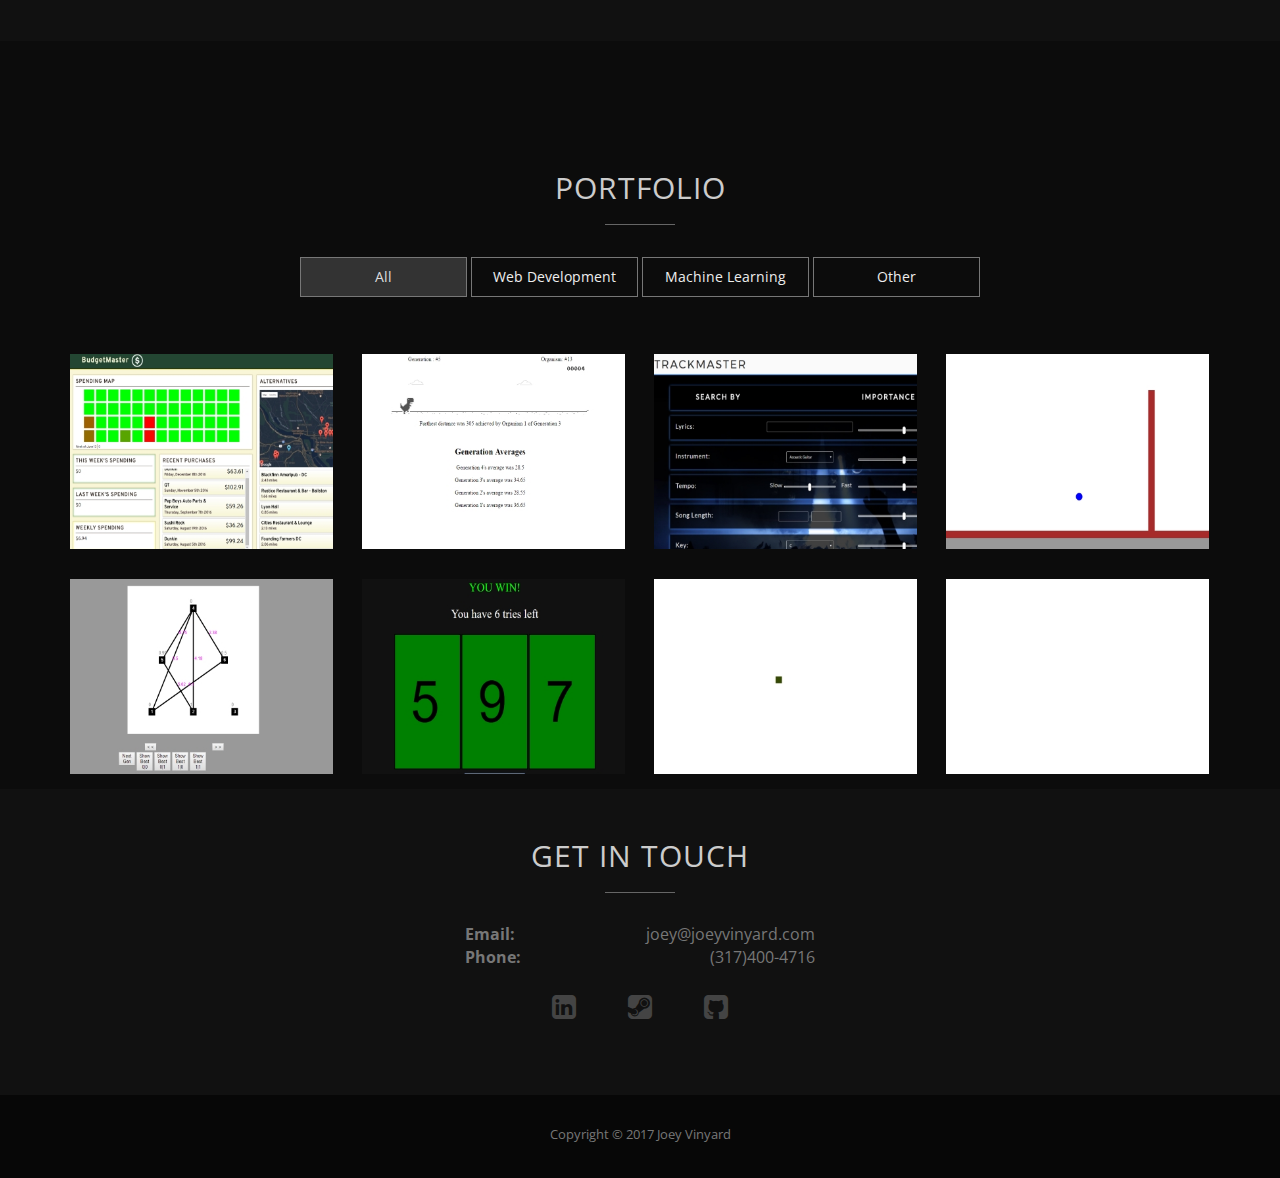
==== commit 6526e8ea: "update" ====
--- a/index.html
+++ b/index.html
@@ -42,7 +42,7 @@
         <nav class="navbar navbar-custom">
           <div class="container">
             <div class="navbar-header">
-              <button type="button" class="navbar-toggle" data-toggle="collapse" data-target=".navbar-main-collapse"> <i class="fa fa-bars"></i> </button>
+              <button type="button" class="navbar-toggle" data-toggle="collapse" data-target=".navbar-main-collapse"> <i class="fa fa-bars-2x"></i> </button>
             </div>
 
             <!-- Collect the nav links, forms, and other content for toggling -->
--- a/css/style.css
+++ b/css/style.css
@@ -98,7 +98,7 @@
 	border-bottom: 2px solid #AAA;
 }
 .navbar-custom a {
-	color: #CCC;
+	color: #AAA;
 }
 .navbar-custom .nav li a {
 	margin: 0 60px;
@@ -110,13 +110,13 @@
 }
 .navbar-custom .nav li a:hover {
 	outline: 0;
-	color: #000;
+	color: #EEE;
 	background-color: transparent;
 }
 .navbar-custom .nav li a:focus, .navbar-custom .nav li a:active {
 	outline: 0;
 	background-color: transparent;
-	color: #000;
+	color: #EEE;
 }
 .navbar-custom .nav li.active {
 	outline: 0;
@@ -172,7 +172,7 @@
 	font-size: 20px;
 	margin-bottom: 40px;
 	margin-top: 20px;
-	color: #AAA;
+	color: #BBB;
 }
 header .intro-text {
 	padding-top: 200px;
@@ -199,7 +199,7 @@
 	margin-bottom: 30px;
 	line-height: 24px;
 	font-size: 18px;
-	text-align: justify
+	text-align: left
 }
 /* Portfolio Section */
 #portfolio {
@@ -224,7 +224,7 @@
 	display:block;
 	width: 165px;
 	padding: 9px 0px;
-	color: #CCC;
+	color: #EEE;
 }
 ol.type li a.active {
 	background: #333;
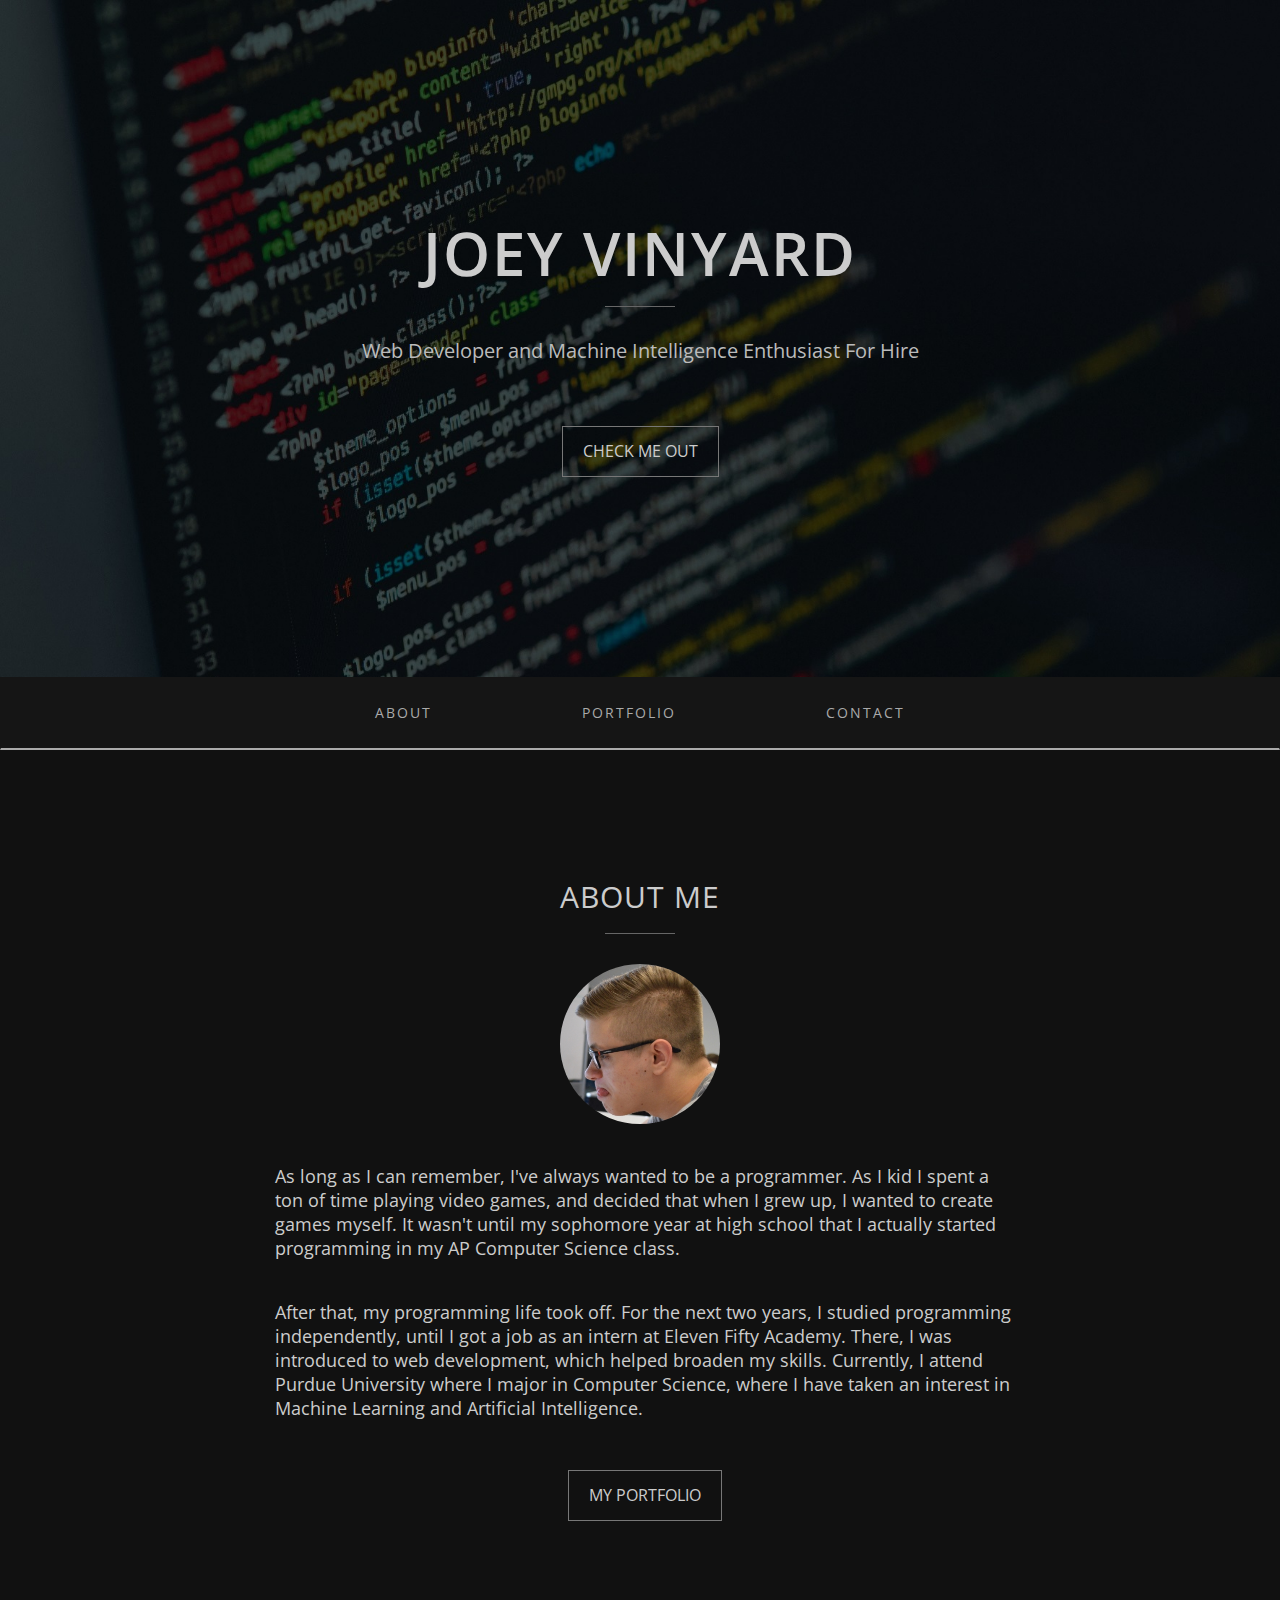
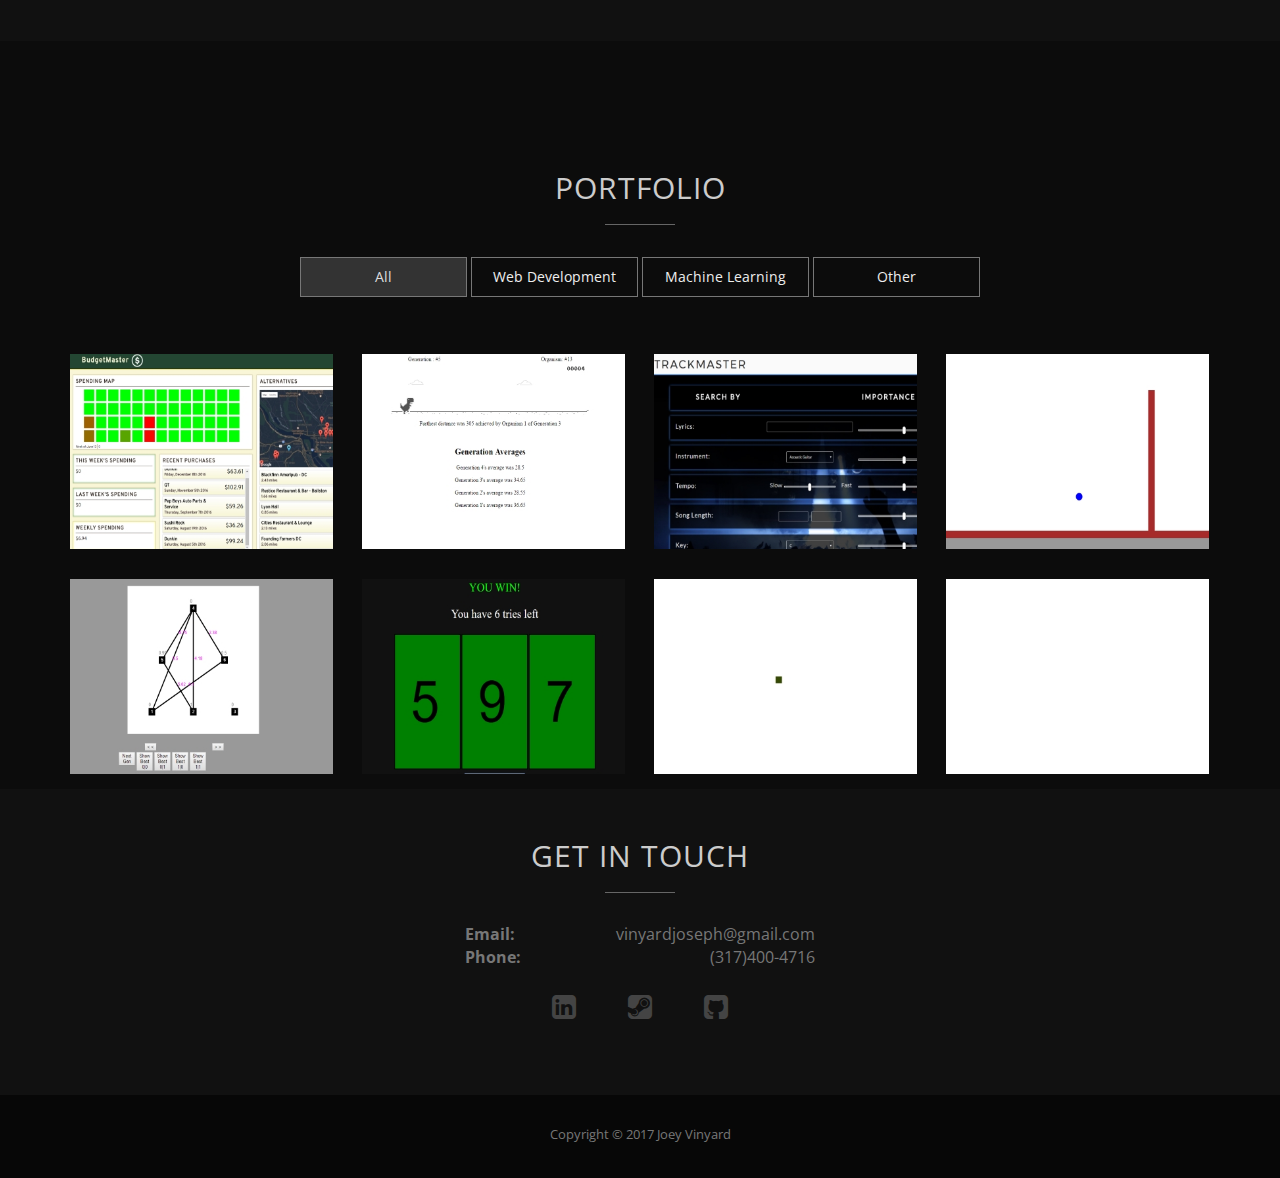
==== commit e032cb6c: "Email update" ====
--- a/index.html
+++ b/index.html
@@ -20,6 +20,15 @@
     <link rel="stylesheet" type="text/css" href="css/nivo-lightbox/default.css">
     <link href='http://fonts.googleapis.com/css?family=Open+Sans:400,700,800,600,300' rel='stylesheet' type='text/css'>
 
+    <!-- Global Site Tag (gtag.js) - Google Analytics -->
+    <script async src="https://www.googletagmanager.com/gtag/js?id=UA-81819776-2"></script>
+    <script>
+      window.dataLayer = window.dataLayer || [];
+      function gtag(){dataLayer.push(arguments)};
+      gtag('js', new Date());
+
+      gtag('config', 'UA-81819776-2');
+    </script>
   </head>
   <body id="page-top" data-spy="scroll" data-target=".navbar-fixed-top">
 
@@ -32,216 +41,226 @@
               <h1>Joey Vinyard</h1>
               <hr>
               <p>Web Developer and Machine Intelligence Enthusiast For Hire</p>
-              <a href="#about" class="btn btn-default btn-lg page-scroll">Check Me Out</a> </div>
-            </div>
-          </div>
-        </div>
-      </header>
-      <!-- Navigation -->
-      <div id="nav">
-        <nav class="navbar navbar-custom">
-          <div class="container">
-            <div class="navbar-header">
-              <button type="button" class="navbar-toggle" data-toggle="collapse" data-target=".navbar-main-collapse"> <i class="fa fa-bars-2x"></i> </button>
-            </div>
-
-            <!-- Collect the nav links, forms, and other content for toggling -->
-            <div class="collapse navbar-collapse navbar-main-collapse">
-              <ul class="nav navbar-nav">
-                <!-- Hidden li included to remove active class from about link when scrolled up past about section -->
-                <li class="hidden"> <a href="#page-top"></a> </li>
-                <li> <a class="page-scroll" href="#about">About</a> </li>
-                <li> <a class="page-scroll" href="#portfolio">Portfolio</a> </li>
-                <li> <a class="page-scroll" href="#contact">Contact</a> </li>
-              </ul>
-            </div>
-          </div>
-        </nav>
-      </div>
-      <!-- About Section -->
-      <div id="about">
+              <a href="#about" class="btn btn-default btn-lg page-scroll">Check Me Out</a>
+            </div>
+          </div>
+        </div>
+      </div>
+    </header>
+    <!-- Navigation -->
+    <div id="nav">
+      <nav class="navbar navbar-custom">
         <div class="container">
-          <div class="section-title text-center center">
-            <h2>About Me</h2>
-            <hr>
-          </div>
+          <div class="navbar-header">
+            <button type="button" class="navbar-toggle" data-toggle="collapse" data-target=".navbar-main-collapse"> <i class="fa fa-bars fa-2x"></i> </button>
+          </div>
+
+          <!-- Collect the nav links, forms, and other content for toggling -->
+          <div class="collapse navbar-collapse navbar-main-collapse">
+            <ul class="nav navbar-nav">
+              <!-- Hidden li included to remove active class from about link when scrolled up past about section -->
+              <li class="hidden"> <a href="#page-top"></a> </li>
+              <li> <a class="page-scroll" href="#about">About</a> </li>
+              <li> <a class="page-scroll" href="#portfolio">Portfolio</a> </li>
+              <li> <a class="page-scroll" href="#contact">Contact</a> </li>
+            </ul>
+          </div>
+        </div>
+      </nav>
+    </div>
+    <!-- About Section -->
+    <div id="about">
+      <div class="container">
+        <div class="section-title text-center center">
+          <h2>About Me</h2>
+          <hr>
+        </div>
+        <div class="row">
+          <div class="col-md-12 text-center"><img src="img/about.jpg" class="img-responsive"></div>
+          <div class="col-md-8 col-md-offset-2">
+            <div class="about-text">
+              <p>As long as I can remember, I've always wanted to be a programmer. As I kid I spent a ton of time playing video games, and decided that when I grew up, I wanted to create games myself. It wasn't until my sophomore year at high school that I actually started programming in my AP Computer Science class.</p>
+              <p>After that, my programming life took off. For the next two years, I studied programming independently, until I got a job as an intern at Eleven Fifty Academy. There, I was introduced to web development, which helped broaden my skills. Currently, I attend Purdue University where I major in Computer Science, where I have taken an interest in Machine Learning and Artificial Intelligence.</p>
+              <a href="#portfolio" class="btn btn-default btn-lg page-scroll">My Portfolio</a>
+            </div>
+          </div>
+        </div>
+      </div>
+    </div>
+    <!-- Portfolio Section -->
+    <div id="portfolio">
+      <div class="container">
+        <div class="section-title text-center center">
+          <h2>Portfolio</h2>
+          <hr>
+        </div>
+        <div class="categories">
+          <ul class="cat col-xs-10 col-xs-offset-1">
+            <li>
+              <ol class="type">
+                <li>
+                  <div class="button-container">
+                    <a href="#" data-filter="*" class="active">All</a>
+                  </div>
+                </li>
+                <li>
+                  <div class="button-container">
+                    <a href="#" data-filter=".web">Web Development</a>
+                  </div>
+                </li>
+                <li>
+                  <div class="button-container">
+                    <a href="#" data-filter=".ml">Machine Learning</a>
+                  </div>
+                </li>
+                <li>
+                  <div class="button-container">
+                    <a href="#" data-filter=".other">Other</a>
+                  </div>
+                </li>
+              </ol>
+            </li>
+          </ul>
+          <div class="clearfix"></div>
+        </div>
+        <div class="row">
+          <div class="portfolio-items">
+            <div class="col-sm-6 col-md-3 col-lg-3 web">
+              <div class="portfolio-item">
+                <div class="hover-bg"> <a href="https://github.com/JoeyVinyard/BudgetMaster" title="Budget Master" data-lightbox-gallery="gallery1">
+                  <div class="hover-text">
+                    <h4>Budget Master</h4>
+                  </div>
+                  <img src="img/portfolio/01-small.jpg" class="img-responsive" alt="Budget Master"> </a>
+                </div>
+              </div>
+            </div>
+            <div class="col-sm-6 col-md-3 col-lg-3 ml">
+              <div class="portfolio-item">
+                <div class="hover-bg"> <a href="projects/NeuralTrex/index.html" title="Neural T-Rex" data-lightbox-gallery="gallery1">
+                  <div class="hover-text">
+                    <h4>Neural T-Rex</h4>
+                  </div>
+                  <img src="img/portfolio/02-small.jpg" class="img-responsive" alt="Neural T-Rex"> </a>
+                </div>
+              </div>
+            </div>
+            <div class="col-sm-6 col-md-3 col-lg-3 web">
+              <div class="portfolio-item">
+                <div class="hover-bg"> <a href="https://github.com/Chris-Coraggio/TrackMaster" title="TrackMaster" data-lightbox-gallery="gallery1">
+                  <div class="hover-text">
+                    <h4>Track Master</h4>
+                  </div>
+                  <img src="img/portfolio/03-small.jpg" class="img-responsive" alt="TrackMaster"> </a>
+                </div>
+              </div>
+            </div>
+            <div class="col-sm-6 col-md-3 col-lg-3 other">
+              <div class="portfolio-item">
+                <div class="hover-bg"> <a href="projects/JSPhysics/index.html" title="JS Physics" data-lightbox-gallery="gallery1">
+                  <div class="hover-text">
+                    <h4>JS Physics</h4>
+                  </div>
+                  <img src="img/portfolio/04-small.jpg" class="img-responsive" alt="JS Physics"> </a>
+                </div>
+              </div>
+            </div>
+            <div class="col-sm-6 col-md-3 col-lg-3 ml">
+              <div class="portfolio-item">
+                <div class="hover-bg"> <a href="projects/NEAT-XOR/index.html" title="NEAT-XOR" data-lightbox-gallery="gallery1">
+                  <div class="hover-text">
+                    <h4>NEAT-XOR</h4>
+                  </div>
+                  <img src="img/portfolio/05-small.jpg" class="img-responsive" alt="NEAT-XOR"> </a>
+                </div>
+              </div>
+            </div>
+            <div class="col-sm-6 col-md-3 col-lg-3 other">
+              <div class="portfolio-item">
+                <div class="hover-bg"> <a href="projects/Guessing/guess.html" title="Guessing Game" data-lightbox-gallery="gallery1">
+                  <div class="hover-text">
+                    <h4>Guessing Game</h4>
+                  </div>
+                  <img src="img/portfolio/06-small.jpg" class="img-responsive" alt="Guessing Game"> </a>
+                </div>
+              </div>
+            </div>
+            <div class="col-sm-6 col-md-3 col-lg-3 web">
+              <div class="portfolio-item">
+                <div class="hover-bg"> <a href="https://github.com/JoeyVinyard/SocialRuut2" title="Social Ruut" data-lightbox-gallery="gallery1">
+                  <div class="hover-text">
+                    <h4>Social Ruut</h4>
+                  </div>
+                  <img src="img/portfolio/07-small.jpg" class="img-responsive" alt="Social Ruut"> </a>
+                </div>
+              </div>
+            </div>
+            <div class="col-sm-6 col-md-3 col-lg-3">
+              <div class="portfolio-item">
+                <div class="hover-bg"> <a title="Nothing Yet!">
+                  <div class="hover-text">
+                    <h4>Nothing Yet!</h4>
+                  </div>
+                  <img src="img/portfolio/08-small.jpg" class="img-responsive" alt="Nothing Yet!"> </a>
+                </div>
+              </div>
+            </div>
+          </div>
+        </div>
+      </div>
+    </div>
+    <!-- Contact Section -->
+    <div id="contact" class="text-center">
+      <div class="container">
+        <div class="section-title text-center center">
+          <h2>Get In Touch</h2>
+          <hr align="center">
+        </div>
+        <div class="col-md-12">
           <div class="row">
-            <div class="col-md-12 text-center"><img src="img/about.jpg" class="img-responsive"></div>
-            <div class="col-md-8 col-md-offset-2">
-              <div class="about-text">
-                <p>As long as I can remember, I've always wanted to be a programmer. As I kid I spent a ton of time playing video games, and decided that when I grew up, I wanted to create games myself. It wasn't until my sophomore year at high school that I actually started programming in my AP Computer Science class.</p>
-                <p>After that, my programming life took off. For the next two years, I studied programming independently, until I got a job as an intern at Eleven Fifty Academy. There, I was introduced to web development, which helped broaden my skills. Currently, I attend Purdue University where I major in Computer Science, where I have taken an interest in Machine Learning and Artificial Intelligence.</p>
-                <a href="#portfolio" class="btn btn-default btn-lg page-scroll">My Portfolio</a> </div>
-              </div>
-            </div>
-          </div>
-        </div>
-        <!-- Portfolio Section -->
-        <div id="portfolio">
-          <div class="container">
-            <div class="section-title text-center center">
-              <h2>Portfolio</h2>
-              <hr>
-            </div>
-            <div class="categories">
-              <ul class="cat col-xs-10 col-xs-offset-1">
-                <li>
-                  <ol class="type">
-                    <li>
-                      <div class="button-container">
-                        <a href="#" data-filter="*" class="active">All</a>
-                      </div>
-                    </li>
-                    <li>
-                      <div class="button-container">
-                        <a href="#" data-filter=".web">Web Development</a>
-                      </div>
-                    </li>
-                    <li>
-                      <div class="button-container">
-                        <a href="#" data-filter=".ml">Machine Learning</a>
-                      </div>
-                    </li>
-                    <li>
-                      <div class="button-container">
-                        <a href="#" data-filter=".other">Other</a>
-                      </div>
-                    </li>
-                  </ol>
-                </li>
-              </ul>
-              <div class="clearfix"></div>
-            </div>
-            <div class="row">
-              <div class="portfolio-items">
-                <div class="col-sm-6 col-md-3 col-lg-3 web">
-                  <div class="portfolio-item">
-                    <div class="hover-bg"> <a href="https://github.com/JoeyVinyard/BudgetMaster" title="Budget Master" data-lightbox-gallery="gallery1">
-                      <div class="hover-text">
-                        <h4>Budget Master</h4>
-                      </div>
-                      <img src="img/portfolio/01-small.jpg" class="img-responsive" alt="Budget Master"> </a> </div>
-                    </div>
-                  </div>
-                  <div class="col-sm-6 col-md-3 col-lg-3 ml">
-                    <div class="portfolio-item">
-                      <div class="hover-bg"> <a href="projects/NeuralTrex/index.html" title="Neural T-Rex" data-lightbox-gallery="gallery1">
-                        <div class="hover-text">
-                          <h4>Neural T-Rex</h4>
-                        </div>
-                        <img src="img/portfolio/02-small.jpg" class="img-responsive" alt="Neural T-Rex"> </a> </div>
-                      </div>
-                    </div>
-                    <div class="col-sm-6 col-md-3 col-lg-3 web">
-                      <div class="portfolio-item">
-                        <div class="hover-bg"> <a href="https://github.com/Chris-Coraggio/TrackMaster" title="TrackMaster" data-lightbox-gallery="gallery1">
-                          <div class="hover-text">
-                            <h4>Track Master</h4>
-                          </div>
-                          <img src="img/portfolio/03-small.jpg" class="img-responsive" alt="TrackMaster"> </a> </div>
-                        </div>
-                      </div>
-                      <div class="col-sm-6 col-md-3 col-lg-3 other">
-                        <div class="portfolio-item">
-                          <div class="hover-bg"> <a href="projects/JSPhysics/index.html" title="JS Physics" data-lightbox-gallery="gallery1">
-                            <div class="hover-text">
-                              <h4>JS Physics</h4>
-                            </div>
-                            <img src="img/portfolio/04-small.jpg" class="img-responsive" alt="JS Physics"> </a> </div>
-                          </div>
-                        </div>
-                        <div class="col-sm-6 col-md-3 col-lg-3 ml">
-                          <div class="portfolio-item">
-                            <div class="hover-bg"> <a href="projects/NEAT-XOR/index.html" title="NEAT-XOR" data-lightbox-gallery="gallery1">
-                              <div class="hover-text">
-                                <h4>NEAT-XOR</h4>
-                              </div>
-                              <img src="img/portfolio/05-small.jpg" class="img-responsive" alt="NEAT-XOR"> </a> </div>
-                            </div>
-                          </div>
-                          <div class="col-sm-6 col-md-3 col-lg-3 other">
-                            <div class="portfolio-item">
-                              <div class="hover-bg"> <a href="projects/Guessing/guess.html" title="Guessing Game" data-lightbox-gallery="gallery1">
-                                <div class="hover-text">
-                                  <h4>Guessing Game</h4>
-                                </div>
-                                <img src="img/portfolio/06-small.jpg" class="img-responsive" alt="Guessing Game"> </a> </div>
-                              </div>
-                            </div>
-                            <div class="col-sm-6 col-md-3 col-lg-3 web">
-                              <div class="portfolio-item">
-                                <div class="hover-bg"> <a href="https://github.com/JoeyVinyard/SocialRuut2" title="Social Ruut" data-lightbox-gallery="gallery1">
-                                  <div class="hover-text">
-                                    <h4>Social Ruut</h4>
-                                  </div>
-                                  <img src="img/portfolio/07-small.jpg" class="img-responsive" alt="Social Ruut"> </a> </div>
-                                </div>
-                              </div>
-                              <div class="col-sm-6 col-md-3 col-lg-3">
-                                <div class="portfolio-item">
-                                  <div class="hover-bg"> <a title="Nothing Yet!">
-                                    <div class="hover-text">
-                                      <h4>Nothing Yet!</h4>
-                                    </div>
-                                    <img src="img/portfolio/08-small.jpg" class="img-responsive" alt="Nothing Yet!"> </a> </div>
-                                  </div>
-                                </div>
-                              </div>
-                            </div>
-                          </div>
-                          <!-- Contact Section -->
-                          <div id="contact" class="text-center">
-                            <div class="container">
-                              <div class="section-title text-center center">
-                                <h2>Get In Touch</h2>
-                                <hr align="center">
-                              </div>
-                              <div class="col-md-12">
-                                <div class="row">
-                                  <div class="col-md-offset-3 col-xs-12 col-md-6 contact-text">
-                                    <div class="row">
-                                      <div class="col-xs-3 col-xs-offset-2 contact-descriptor">
-                                        <b>Email:</b>
-                                      </div>
-                                      <div class="col-xs-5 contact-info">
-                                        joey@joeyvinyard.com
-                                      </div>
-                                    </div>
-                                    <div class="row">
-                                      <div class="col-xs-3 col-xs-offset-2 contact-descriptor">
-                                        <b>Phone:</b>
-                                      </div>
-                                      <div class="col-xs-5 contact-info">
-                                        (317)400-4716
-                                      </div>
-                                    </div>
-                                  </div>
-                                </div>
-                                <div class="social">
-                                  <ul>
-                                    <li><a href="http://www.linkedin.com/in/joeyvinyard"><i class="fa fa-linkedin-square fa-2x"></i></a></li>
-                                    <li><a href="http://steamcommunity.com/id/bobaliny2"><i class="fa fa-steam-square fa-2x"></i></a></li>
-                                    <li><a href="http://www.github.com/joeyvinyard"><i class="fa fa-github-square fa-2x"></i></a></li>
-                                  </ul>
-                                </div>
-                              </div>
-                            </div>
-                          </div>
-                          <div id="footer">
-                            <div class="container text-center">
-                              <div class="fnav">
-                                <p>Copyright &copy; 2017 Joey Vinyard</p>
-                              </div>
-                            </div>
-                          </div>
-                        </div>
-                      </div>
-                      <script type="text/javascript" src="js/jquery.1.11.1.js"></script> 
-                      <script type="text/javascript" src="js/bootstrap.js"></script> 
-                      <script type="text/javascript" src="js/nivo-lightbox.js"></script> 
-                      <script type="text/javascript" src="js/jquery.isotope.js"></script> 
-                      <script type="text/javascript" src="js/jqBootstrapValidation.js"></script> 
-                      <script type="text/javascript" src="js/contact_me.js"></script> 
-                      <script type="text/javascript" src="js/main.js"></script>
-                    </body>
-                    </html>+            <div class="col-md-offset-3 col-xs-12 col-md-6 contact-text">
+              <div class="row">
+                <div class="col-xs-3 col-xs-offset-2 contact-descriptor">
+                  <b>Email:</b>
+                </div>
+                <div class="col-xs-5 contact-info">
+                  vinyardjoseph@gmail.com
+                </div>
+              </div>
+              <div class="row">
+                <div class="col-xs-3 col-xs-offset-2 contact-descriptor">
+                  <b>Phone:</b>
+                </div>
+                <div class="col-xs-5 contact-info">
+                  (317)400-4716
+                </div>
+              </div>
+            </div>
+          </div>
+          <div class="social">
+            <ul>
+              <li><a href="http://www.linkedin.com/in/joeyvinyard"><i class="fa fa-linkedin-square fa-2x"></i></a></li>
+              <li><a href="http://steamcommunity.com/id/bobaliny2"><i class="fa fa-steam-square fa-2x"></i></a></li>
+              <li><a href="http://www.github.com/joeyvinyard"><i class="fa fa-github-square fa-2x"></i></a></li>
+            </ul>
+          </div>
+        </div>
+      </div>
+    </div>
+    <div id="footer">
+      <div class="container text-center">
+        <div class="fnav">
+          <p>Copyright &copy; 2017 Joey Vinyard</p>
+        </div>
+      </div>
+    </div>
+  </div>
+  <script type="text/javascript" src="js/jquery.1.11.1.js"></script> 
+  <script type="text/javascript" src="js/bootstrap.js"></script> 
+  <script type="text/javascript" src="js/nivo-lightbox.js"></script> 
+  <script type="text/javascript" src="js/jquery.isotope.js"></script> 
+  <script type="text/javascript" src="js/jqBootstrapValidation.js"></script> 
+  <script type="text/javascript" src="js/contact_me.js"></script> 
+  <script type="text/javascript" src="js/main.js"></script>
+</body>
+</html>
